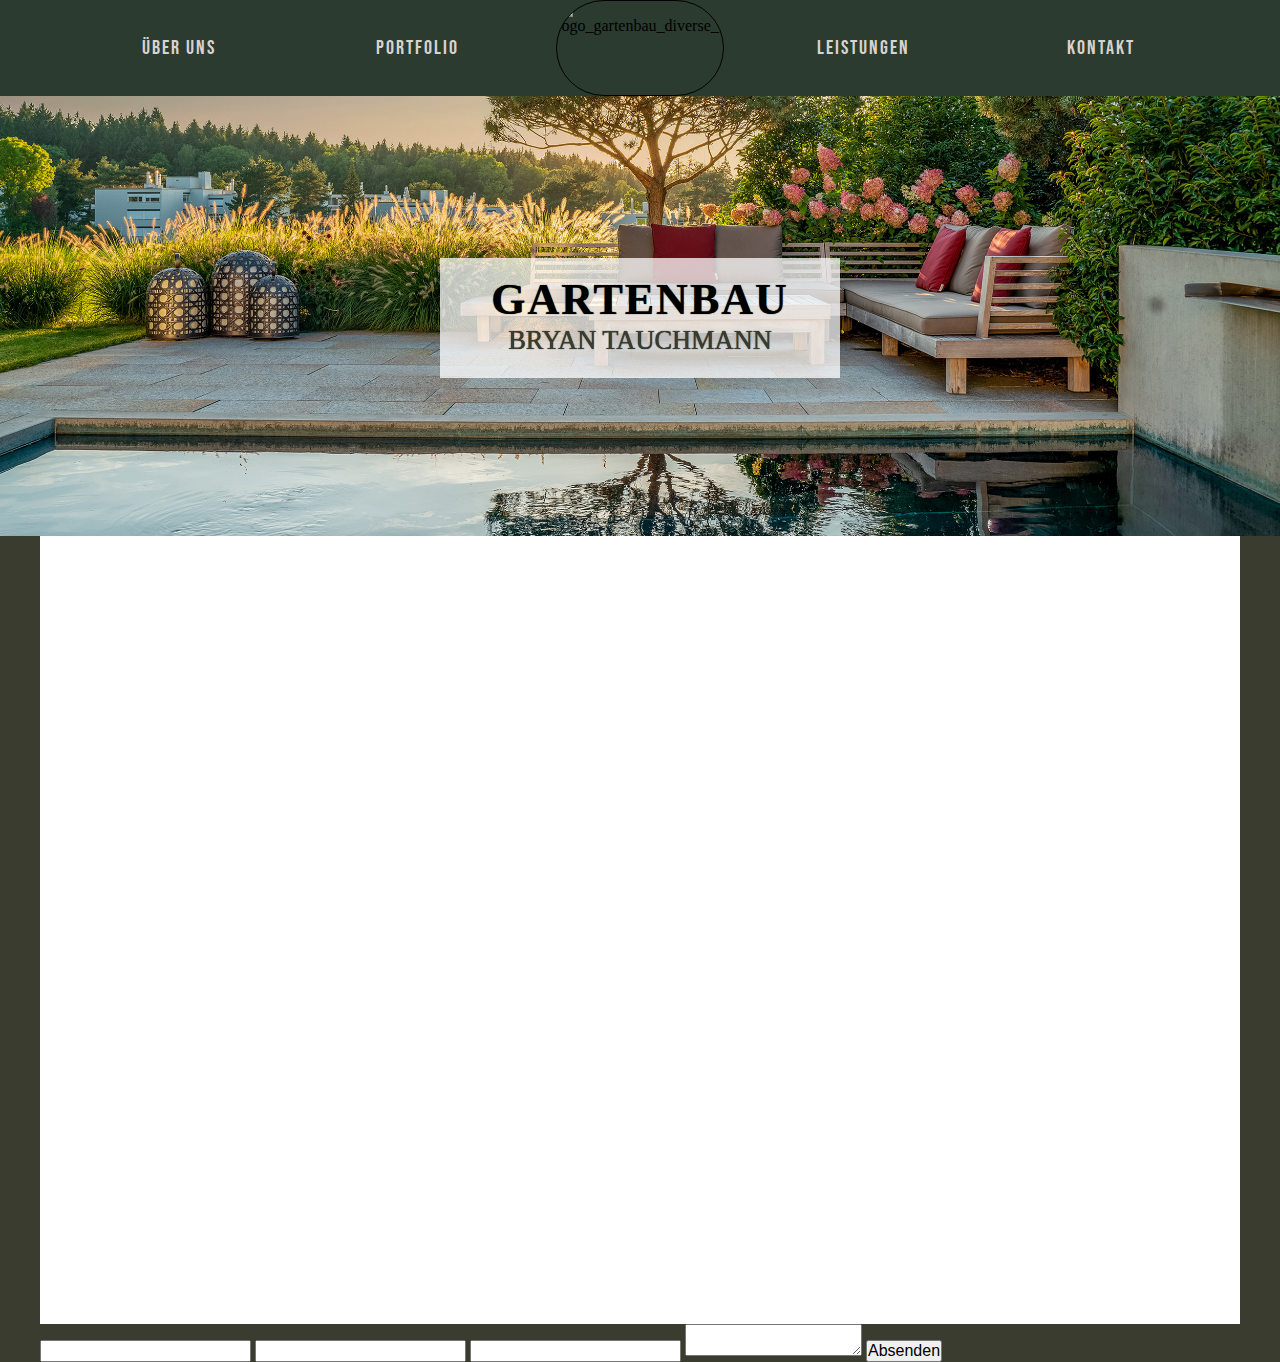
==== index.html @ 1f162d2e "New" ====
<!DOCTYPE html>
<html lang="de">
<head>
    <meta charset="UTF-8">
    <meta http-equiv="X-UA-Compatible" content="IE=edge">
    <meta name="viewport" content="width=device-width, initial-scale=1.0">
    <link rel="stylesheet" href="src/fonts/BebasNeue/bebasneue.css">
    <link rel="stylesheet" type="text/css" href="css/style.css">
    <title>Gartenbau</title>
</head>
<body>
   
<header class="header">
    <div class="container container--header">
    <nav class="header__nav">
        <ul>
            <li class="header__nav-list"><a href="#" class="button">Über uns</a></li>
            <li class="header__nav-list"><a href="#" class="button">Portfolio</a></li>
        </ul>
    <img class="header__logo" src="src/images/logo-header.png"  alt="logo_gartenbau_diverse_werkzeuge">
        <ul>
            <li class="header__nav-list"><a href="#" class="button">Leistungen</a></li>
            <li class="header__nav-list"><a href="#" class="button">Kontakt</a></li>
        </ul>
    </div>
    </nav>
    
</header>
<main>
    
     
        <section class="header__example">
            <div class="header__example-position">
                <div class="header__example-content">
                    <h1 class="header__heading">Gartenbau</h1>
                    <p class="header__sub">Bryan Tauchmann</p>
                </div>
            <img class="header__example-img"src="src/images/abc.jpg" alt="bild mit vielen Werkzeugen">
        </div>
        </section>
        <div class="container"> 
        <section class="about">

        </section>
        















        <section class="form__content">
            <form>
                <label for="name" class="screenreader">Name</label>
                <input type="text" id="name">
                <label for="phone" class="screenreader">Phone</label>
                <input type="tel" id="phone">
                <label for="email" class="screenreader">Email</label>
                <input type="email" id="email">
                <textarea id="anfrage"></textarea>
                <button>Absenden</button>
            </form>
        </section>
    </div>

    
</main>
<footer class="footer">

</footer>

</body>
</html>
---- src/fonts/BebasNeue/bebasneue.css ----
@font-face {
    font-family: 'Bebas Neue';
    src: url('BebasNeue-Regular.woff2') format('woff2'),
        url('BebasNeue-Regular.woff') format('woff');
    font-weight: normal;
    font-style: normal;
    font-display: swap;
}
---- css/style.css ----
/*1200px oder schmaler*/
/*992px oder schmaler*/
/*768px oder schmaler*/
/*576px oder schmaler*/
.header {
  height: 6rem;
  position: sticky;
  top: 0;
  right: 0;
  left: 0;
  background: rgb(43, 59, 47);
  z-index: 9999;
}

.header__logo {
  width: 10.5rem;
  height: 6rem;
  border: 0.5px solid black;
  border-radius: 9999px;
}

.header__nav {
  display: flex;
  width: 100%;
}

.header__nav-list, ul {
  list-style-type: none;
  display: flex;
  justify-content: center;
  align-items: center;
  padding-left: 1.25rem;
  padding-right: 1.25rem;
  width: 100%;
}

.header__example {
  width: 100%;
}

.header__example-img {
  width: 100%;
  height: 27.5rem;
  object-fit: cover;
}

.header__example-position {
  position: relative;
  width: 100%;
}

.header__example-content {
  position: absolute;
  margin: auto;
  left: 0;
  right: 0;
  top: 0;
  bottom: 0;
  width: 25rem;
  height: 7.5rem;
  padding: 0.5rem;
  text-align: center;
  text-transform: uppercase;
  background: rgba(255, 255, 255, 0.75);
}

.header__heading {
  padding-top: 0.5rem;
  font-size: 2.75rem;
  color: black;
  text-shadow: 0 0 1px black;
  letter-spacing: 0.125rem;
}

.header__sub {
  font-size: 1.65rem;
  color: rgb(58, 60, 47);
  text-shadow: 0 0 1px black;
}

.about {
  width: 100%;
  height: 50rem;
  background: white;
  margin-top: -1rem;
}

.container {
  max-width: 75rem;
  margin: 0 auto;
}
.container--bg {
  background: rgb(43, 59, 47);
}

.button {
  text-decoration: none;
  font-size: 1.25rem;
  font-weight: 100;
  color: rgb(217, 210, 205);
  padding: 0.25rem 1.25rem;
  text-transform: uppercase;
  font-family: "Bebas Neue";
  letter-spacing: 0.125rem;
}
.button:hover {
  background: rgb(255, 255, 255);
  color: rgb(188, 140, 88);
}

.screenreader {
  display: none;
}

* {
  margin: 0;
  padding: 0;
  box-sizing: border-box;
  font-size: 100%;
}

body {
  background: rgb(58, 60, 47);
}

/*# sourceMappingURL=style.css.map */
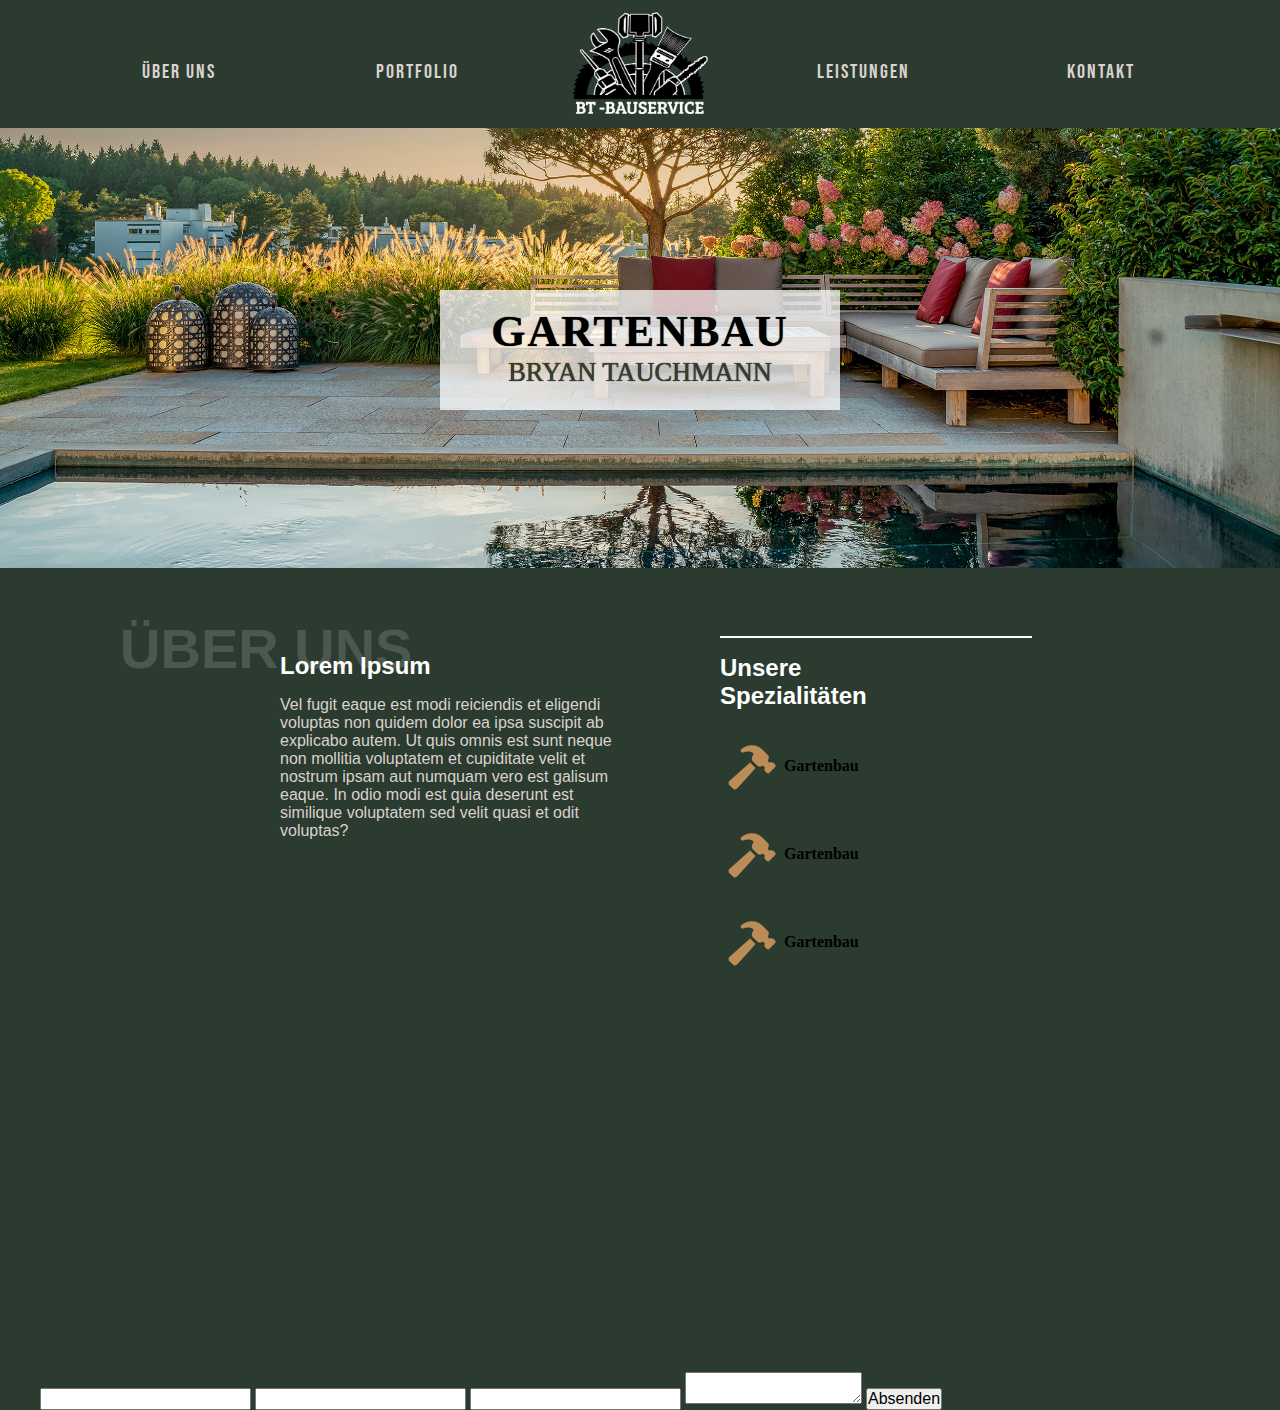
==== commit a6094c8e: "about" ====
--- a/index.html
+++ b/index.html
@@ -14,10 +14,10 @@
     <div class="container container--header">
     <nav class="header__nav">
         <ul>
-            <li class="header__nav-list"><a href="#" class="button">Über uns</a></li>
+            <li class="header__nav-list"><a href="#about" class="button">Über uns</a></li>
             <li class="header__nav-list"><a href="#" class="button">Portfolio</a></li>
         </ul>
-    <img class="header__logo" src="src/images/logo-header.png"  alt="logo_gartenbau_diverse_werkzeuge">
+    <img class="header__logo" src="src/images/logo.png"  alt="logo_gartenbau_diverse_werkzeuge">
         <ul>
             <li class="header__nav-list"><a href="#" class="button">Leistungen</a></li>
             <li class="header__nav-list"><a href="#" class="button">Kontakt</a></li>
@@ -35,12 +35,43 @@
                     <h1 class="header__heading">Gartenbau</h1>
                     <p class="header__sub">Bryan Tauchmann</p>
                 </div>
-            <img class="header__example-img"src="src/images/abc.jpg" alt="bild mit vielen Werkzeugen">
+            <img class="header__example-img"src="src/images/abc.jpg" alt="bild mit vielen Werkzeugen" >
         </div>
         </section>
         <div class="container"> 
-        <section class="about">
+        <section class="about" >
+                <div class="about__content-left">
+                    <h3 class="about__heading" id="about">Lorem Ipsum</h3>
+                    <p class="about__sub">
+                        Vel fugit eaque est modi reiciendis et eligendi voluptas non quidem dolor ea ipsa suscipit ab 
+explicabo autem. Ut quis omnis est sunt neque non mollitia voluptatem et cupiditate velit et nostrum 
+ipsam aut numquam vero est galisum eaque. In odio modi est quia deserunt est similique voluptatem sed 
+velit quasi et odit voluptas?
 
+                    </p>
+                </div>
+                <div class="about__content-right">
+                    <h3 class="about__heading-right">Unsere <br>Spezialitäten</h3>
+                    <div class="about__skills">
+                        <div class="about__icon">
+                            <svg fill="rgb(188,140,88)" viewBox="0 0 56 56" xmlns="http://www.w3.org/2000/svg"><path d="M 39.4615 8.1276 C 33.7743 2.4840 22.1821 1.8521 15.5362 8.5416 C 14.4467 9.6093 14.6428 10.8295 15.3836 11.5704 C 15.9066 12.1151 16.7346 12.3548 17.5191 12.1151 C 22.1603 10.6552 26.4529 10.5245 29.8739 13.0521 L 28.0436 17.9330 C 27.3463 19.8288 27.7167 21.1579 28.9587 22.4217 L 33.9922 27.4770 C 34.9945 28.5011 36.1059 28.8062 37.5658 28.4575 L 41.0959 27.6513 L 42.7953 29.3510 L 42.5119 31.8350 C 42.3597 32.8591 42.4905 33.4910 43.3839 34.3844 L 45.0832 36.0187 C 46.0204 36.9556 47.2186 37.0428 48.1120 36.1494 L 55.1066 29.1984 C 56 28.3050 55.8692 27.1066 54.9540 26.1478 L 53.2765 24.4700 C 52.4264 23.5984 51.7512 23.4241 50.7703 23.5766 L 48.2646 23.8817 L 46.5434 22.2257 L 47.5889 18.4778 C 47.9161 17.2576 47.5019 16.1245 46.1944 14.8389 Z M 2.2225 44.8000 C .1089 46.6739 0 48.6350 1.9611 50.6179 L 5.4257 54.0607 C 7.3650 56 9.3914 55.8910 11.2436 53.7992 L 32.2273 30.2443 L 25.7774 23.8163 Z"/></svg>
+                        </div>
+                        <h4 class="about__skills-heading">Gartenbau</h4>
+                    </div>
+                    <div class="about__skills">
+                        <div class="about__icon">
+                            <svg fill="rgb(188,140,88)" viewBox="0 0 56 56" xmlns="http://www.w3.org/2000/svg"><path d="M 39.4615 8.1276 C 33.7743 2.4840 22.1821 1.8521 15.5362 8.5416 C 14.4467 9.6093 14.6428 10.8295 15.3836 11.5704 C 15.9066 12.1151 16.7346 12.3548 17.5191 12.1151 C 22.1603 10.6552 26.4529 10.5245 29.8739 13.0521 L 28.0436 17.9330 C 27.3463 19.8288 27.7167 21.1579 28.9587 22.4217 L 33.9922 27.4770 C 34.9945 28.5011 36.1059 28.8062 37.5658 28.4575 L 41.0959 27.6513 L 42.7953 29.3510 L 42.5119 31.8350 C 42.3597 32.8591 42.4905 33.4910 43.3839 34.3844 L 45.0832 36.0187 C 46.0204 36.9556 47.2186 37.0428 48.1120 36.1494 L 55.1066 29.1984 C 56 28.3050 55.8692 27.1066 54.9540 26.1478 L 53.2765 24.4700 C 52.4264 23.5984 51.7512 23.4241 50.7703 23.5766 L 48.2646 23.8817 L 46.5434 22.2257 L 47.5889 18.4778 C 47.9161 17.2576 47.5019 16.1245 46.1944 14.8389 Z M 2.2225 44.8000 C .1089 46.6739 0 48.6350 1.9611 50.6179 L 5.4257 54.0607 C 7.3650 56 9.3914 55.8910 11.2436 53.7992 L 32.2273 30.2443 L 25.7774 23.8163 Z"/></svg>
+                        </div>
+                        <h4 class="about__skills-heading">Gartenbau</h4>
+                    </div>
+                    <div class="about__skills">
+                        <div class="about__icon">
+                            <svg fill="rgb(188,140,88)" viewBox="0 0 56 56" xmlns="http://www.w3.org/2000/svg"><path d="M 39.4615 8.1276 C 33.7743 2.4840 22.1821 1.8521 15.5362 8.5416 C 14.4467 9.6093 14.6428 10.8295 15.3836 11.5704 C 15.9066 12.1151 16.7346 12.3548 17.5191 12.1151 C 22.1603 10.6552 26.4529 10.5245 29.8739 13.0521 L 28.0436 17.9330 C 27.3463 19.8288 27.7167 21.1579 28.9587 22.4217 L 33.9922 27.4770 C 34.9945 28.5011 36.1059 28.8062 37.5658 28.4575 L 41.0959 27.6513 L 42.7953 29.3510 L 42.5119 31.8350 C 42.3597 32.8591 42.4905 33.4910 43.3839 34.3844 L 45.0832 36.0187 C 46.0204 36.9556 47.2186 37.0428 48.1120 36.1494 L 55.1066 29.1984 C 56 28.3050 55.8692 27.1066 54.9540 26.1478 L 53.2765 24.4700 C 52.4264 23.5984 51.7512 23.4241 50.7703 23.5766 L 48.2646 23.8817 L 46.5434 22.2257 L 47.5889 18.4778 C 47.9161 17.2576 47.5019 16.1245 46.1944 14.8389 Z M 2.2225 44.8000 C .1089 46.6739 0 48.6350 1.9611 50.6179 L 5.4257 54.0607 C 7.3650 56 9.3914 55.8910 11.2436 53.7992 L 32.2273 30.2443 L 25.7774 23.8163 Z"/></svg>
+                        </div>
+                        <h4 class="about__skills-heading">Gartenbau</h4>
+                    </div>
+                </div>
+            
         </section>
         
 
@@ -78,5 +109,6 @@
 
 </footer>
 
+
 </body>
 </html>--- a/css/style.css
+++ b/css/style.css
@@ -1,9 +1,10 @@
+@charset "UTF-8";
 /*1200px oder schmaler*/
 /*992px oder schmaler*/
 /*768px oder schmaler*/
 /*576px oder schmaler*/
 .header {
-  height: 6rem;
+  height: 8rem;
   position: sticky;
   top: 0;
   right: 0;
@@ -14,9 +15,7 @@
 
 .header__logo {
   width: 10.5rem;
-  height: 6rem;
-  border: 0.5px solid black;
-  border-radius: 9999px;
+  margin-top: -2rem;
 }
 
 .header__nav {
@@ -81,8 +80,74 @@
 .about {
   width: 100%;
   height: 50rem;
+  background: rgb(43, 59, 47);
+  display: flex;
+  flex-wrap: wrap;
+}
+
+.about__content-left {
+  width: 50%;
+  padding-left: 20%;
+  padding-top: 5rem;
+}
+
+.about__content-right {
+  width: 50%;
+  padding-top: 4rem;
+  padding-left: 5rem;
+}
+
+.about__heading {
+  font-size: 1.5rem;
+  color: white;
+  position: relative;
+  font-family: arial;
+  font-weight: 600;
+}
+.about__heading:before {
+  content: "Über uns";
+  color: rgba(255, 255, 255, 0.15);
+  position: absolute;
+  font-size: 3.5rem;
+  left: -10rem;
+  top: -2.25rem;
+  text-transform: uppercase;
+  font-weight: 700;
+}
+
+.about__heading-right {
+  font-size: 1.5rem;
+  color: white;
+  position: relative;
+  font-family: arial;
+  font-weight: 600;
+  padding-bottom: 1.5rem;
+}
+.about__heading-right::before {
+  content: "";
+  display: block;
+  width: 60%;
+  height: 2px;
   background: white;
-  margin-top: -1rem;
+  margin-bottom: 1rem;
+}
+
+.about__sub {
+  color: rgb(217, 210, 205);
+  padding-top: 1rem;
+  font-family: arial;
+}
+
+.about__skills {
+  display: flex;
+  align-items: center;
+  margin-bottom: 1.5rem;
+}
+
+.about__icon {
+  width: 4rem;
+  height: 4rem;
+  padding: 0.5rem;
 }
 
 .container {
@@ -120,7 +185,7 @@
 }
 
 body {
-  background: rgb(58, 60, 47);
+  background: rgb(43, 59, 47);
 }
 
 /*# sourceMappingURL=style.css.map */
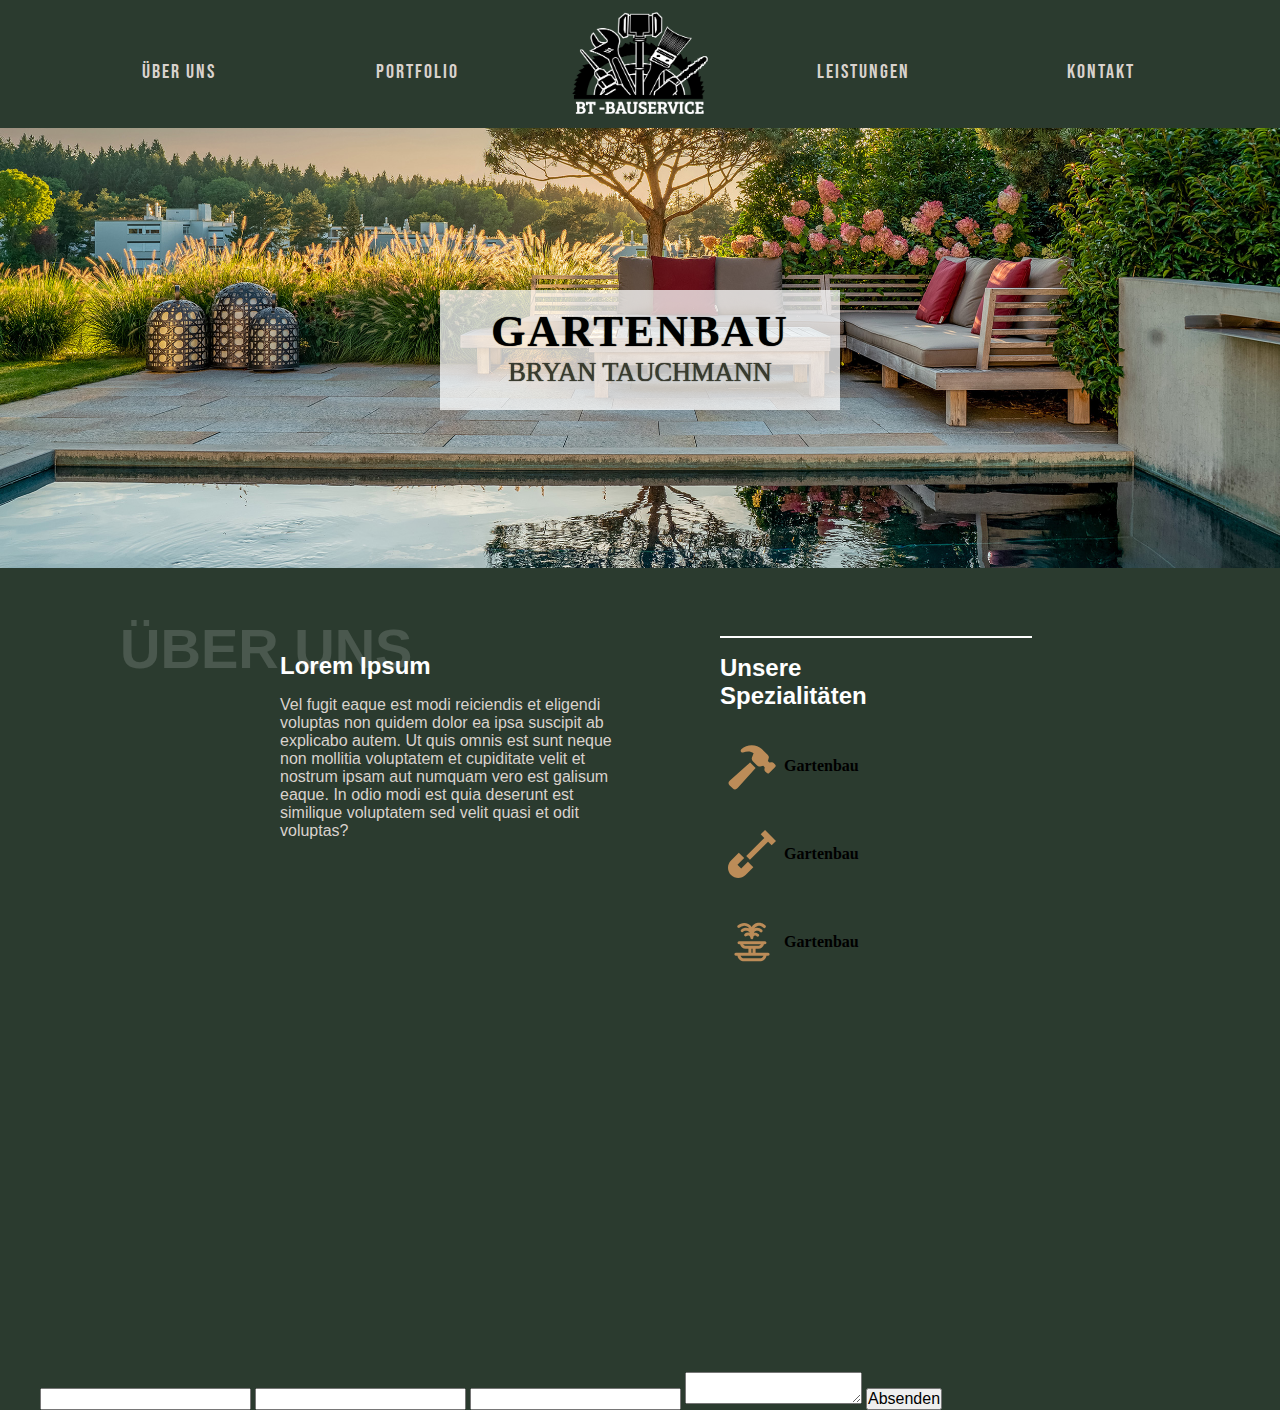
==== commit e93b08fb: "Update index.html" ====
--- a/index.html
+++ b/index.html
@@ -60,14 +60,37 @@
                     </div>
                     <div class="about__skills">
                         <div class="about__icon">
-                            <svg fill="rgb(188,140,88)" viewBox="0 0 56 56" xmlns="http://www.w3.org/2000/svg"><path d="M 39.4615 8.1276 C 33.7743 2.4840 22.1821 1.8521 15.5362 8.5416 C 14.4467 9.6093 14.6428 10.8295 15.3836 11.5704 C 15.9066 12.1151 16.7346 12.3548 17.5191 12.1151 C 22.1603 10.6552 26.4529 10.5245 29.8739 13.0521 L 28.0436 17.9330 C 27.3463 19.8288 27.7167 21.1579 28.9587 22.4217 L 33.9922 27.4770 C 34.9945 28.5011 36.1059 28.8062 37.5658 28.4575 L 41.0959 27.6513 L 42.7953 29.3510 L 42.5119 31.8350 C 42.3597 32.8591 42.4905 33.4910 43.3839 34.3844 L 45.0832 36.0187 C 46.0204 36.9556 47.2186 37.0428 48.1120 36.1494 L 55.1066 29.1984 C 56 28.3050 55.8692 27.1066 54.9540 26.1478 L 53.2765 24.4700 C 52.4264 23.5984 51.7512 23.4241 50.7703 23.5766 L 48.2646 23.8817 L 46.5434 22.2257 L 47.5889 18.4778 C 47.9161 17.2576 47.5019 16.1245 46.1944 14.8389 Z M 2.2225 44.8000 C .1089 46.6739 0 48.6350 1.9611 50.6179 L 5.4257 54.0607 C 7.3650 56 9.3914 55.8910 11.2436 53.7992 L 32.2273 30.2443 L 25.7774 23.8163 Z"/></svg>
-                        </div>
+                            <svg fill="rgb(188,140,88)"  version="1.1" id="Layer_1" xmlns="http://www.w3.org/2000/svg" xmlns:xlink="http://www.w3.org/1999/xlink" 
+                            viewBox="0 0 512.001 512.001" xml:space="preserve">
+                       <g>
+                           <g>
+                               <polygon points="395.232,0 348.905,46.327 387.417,84.839 194.237,278.02 233.981,317.766 427.163,124.584 465.675,163.096 
+                                   512.001,116.769 		"/>
+                           </g>
+                       </g>
+                       <g>
+                           <g>
+                               <path d="M212.48,339.266l-71.65,71.651l-39.745-39.746l71.649-71.65l-57.672-57.672l-82.994,82.995
+                                   c-42.758,42.758-42.758,112.33,0,155.087C53.447,501.31,81.529,512,109.612,512c28.083,0,56.166-10.689,77.544-32.069
+                                   l82.995-82.995L212.48,339.266z"/>
+                           </g>
+                       </g>
+                       </svg>                        </div>
                         <h4 class="about__skills-heading">Gartenbau</h4>
                     </div>
                     <div class="about__skills">
                         <div class="about__icon">
-                            <svg fill="rgb(188,140,88)" viewBox="0 0 56 56" xmlns="http://www.w3.org/2000/svg"><path d="M 39.4615 8.1276 C 33.7743 2.4840 22.1821 1.8521 15.5362 8.5416 C 14.4467 9.6093 14.6428 10.8295 15.3836 11.5704 C 15.9066 12.1151 16.7346 12.3548 17.5191 12.1151 C 22.1603 10.6552 26.4529 10.5245 29.8739 13.0521 L 28.0436 17.9330 C 27.3463 19.8288 27.7167 21.1579 28.9587 22.4217 L 33.9922 27.4770 C 34.9945 28.5011 36.1059 28.8062 37.5658 28.4575 L 41.0959 27.6513 L 42.7953 29.3510 L 42.5119 31.8350 C 42.3597 32.8591 42.4905 33.4910 43.3839 34.3844 L 45.0832 36.0187 C 46.0204 36.9556 47.2186 37.0428 48.1120 36.1494 L 55.1066 29.1984 C 56 28.3050 55.8692 27.1066 54.9540 26.1478 L 53.2765 24.4700 C 52.4264 23.5984 51.7512 23.4241 50.7703 23.5766 L 48.2646 23.8817 L 46.5434 22.2257 L 47.5889 18.4778 C 47.9161 17.2576 47.5019 16.1245 46.1944 14.8389 Z M 2.2225 44.8000 C .1089 46.6739 0 48.6350 1.9611 50.6179 L 5.4257 54.0607 C 7.3650 56 9.3914 55.8910 11.2436 53.7992 L 32.2273 30.2443 L 25.7774 23.8163 Z"/></svg>
-                        </div>
+                            <svg fill="rgb(188,140,88)"  viewBox="0 0 64 64" id="Layer_1" version="1.1" xml:space="preserve" xmlns="http://www.w3.org/2000/svg" xmlns:xlink="http://www.w3.org/1999/xlink">
+
+                                <g>
+                                
+                                <path d="M53.5,46.2c-4.8,0-9.7,0-14.5,0c-0.7,0-1.5,0-2.2,0v-5.1h3.6c3.7,0,6.8-2.6,7.5-6.1c0.5,0,0.9,0,1.4,0c2.6,0,2.6-4,0-4   c-0.4,0-0.8,0-1.2,0v0H15.9v0c-0.4,0-0.8,0-1.2,0c-2.6,0-2.6,4,0,4c0.5,0,0.9,0,1.4,0c0.7,3.5,3.8,6.1,7.5,6.1h3.6v5.1   c-3.8,0-7.6,0-11.3,0c-1.8,0-3.6,0-5.4,0c-2.6,0-2.6,4,0,4c0.7,0,1.4,0,2.1,0c0.7,4.3,4.4,7.6,9,7.6h20.8c4.5,0,8.2-3.3,9-7.6   c0.7,0,1.4,0,2.1,0C56.1,50.2,56.1,46.2,53.5,46.2z M20.3,35c7.8,0,15.6,0,23.4,0c-0.6,1.2-1.9,2.1-3.3,2.1H23.6   C22.2,37.1,20.9,36.2,20.3,35z M31.2,41.1h1.6v5.1c-0.5,0-1.1,0-1.6,0V41.1z M42.4,53.8H21.6c-2.3,0-4.2-1.5-4.9-3.6h30.6   C46.6,52.3,44.7,53.8,42.4,53.8z"/>
+                                
+                                <path d="M15.9,12.7c1.3-1.2,3-2,4.8-2.2c1.7-0.2,3.3,0.1,4.7,0.9c1.1,0.6,2.1,1.4,2.8,2.4c-3.6-1.6-7.7-0.9-10.7,1.7   c-0.8,0.7-0.7,2.1,0,2.8c0.8,0.8,2,0.7,2.8,0c0,0,0.2-0.2,0.3-0.2c0.1-0.1,0.3-0.2,0.4-0.3c0.3-0.2,0.5-0.3,0.8-0.4   c0.1,0,0.3-0.1,0.3-0.1c0.2-0.1,0.4-0.1,0.6-0.2c0.2,0,0.3-0.1,0.5-0.1c0,0,0.1,0,0.1,0c0,0,0.1,0,0.1,0c0.4,0,0.8,0,1.2,0   c0,0,0.2,0,0.3,0c0.1,0,0.2,0,0.2,0c0.3,0.1,0.7,0.2,1,0.3c0,0,0.1,0,0.1,0c0.2,0.1,0.3,0.1,0.5,0.2c0.3,0.1,0.5,0.3,0.8,0.5   c0,0,0,0,0.1,0c0,0,0,0,0,0c0.1,0.1,0.3,0.2,0.4,0.3c0.2,0.2,0.4,0.4,0.6,0.7c0,0,0,0,0.1,0.1c0,0,0,0,0,0.1   c0.1,0.1,0.2,0.2,0.2,0.4c0,0.1,0.1,0.1,0.1,0.2c-2.4-0.8-5-0.2-6.9,1.5c-0.8,0.7-0.8,2.1,0,2.8c0.8,0.8,2,0.7,2.8,0   c0,0,0.1-0.1,0.1-0.1c0.1-0.1,0.2-0.1,0.2-0.1c0,0,0.4-0.2,0.5-0.3c0,0,0,0,0.1,0c0.1,0,0.2-0.1,0.4-0.1c0.1,0,0.2,0,0.3-0.1   c0.2,0,0.5,0,0.7,0c0,0,0,0,0,0c0,0,0.1,0,0.1,0c0.2,0,0.4,0.1,0.6,0.2c0.1,0,0.1,0.1,0.2,0.1c0.2,0.1,0.3,0.2,0.5,0.3   c0.1,0,0.1,0.1,0.2,0.1c0.1,0.1,0.3,0.3,0.4,0.4c0,0.1,0.1,0.1,0.1,0.2c0.1,0.2,0.2,0.3,0.3,0.5c0,0.1,0.1,0.2,0.1,0.2   c0,0.1,0,0.2,0.1,0.3c0-0.1,0,0.1,0,0.2c0,0,0,0.1,0,0.1c0,0,0-0.1,0-0.1c0,0.1,0,0.2,0,0.3c0,1,0.9,2,2,2c1.1,0,2-0.9,2-2   c0-0.2,0-0.4,0-0.6c0-0.1,0-0.1,0-0.2c0,0,0,0,0,0c0-0.1,0-0.2,0.1-0.3c0-0.1,0.1-0.2,0.1-0.3c0-0.1,0.1-0.4,0-0.1   c-0.1,0.3,0,0,0.1-0.1c0.1-0.1,0.1-0.2,0.2-0.3c0,0,0-0.1,0.1-0.1c0,0,0,0,0,0c0,0,0.1-0.1,0.1-0.1c0.1-0.1,0.3-0.2,0.4-0.4   c0.1,0,0.1-0.1,0.2-0.1c0.1,0,0.2-0.1,0.2-0.1c0,0,0,0,0,0c0,0,0.1,0,0.1,0c0.1,0,0.2-0.1,0.3-0.1c0.1,0,0.1,0,0.2,0   c0.1,0,0.4,0,0.5,0c0.1,0,0.2,0,0.3,0c0,0,0,0,0,0c0,0,0.1,0,0.1,0c0.1,0,0.2,0,0.3,0.1c0.1,0,0.2,0,0.2,0.1c0,0,0,0-0.1,0   c0,0,0.1,0,0.1,0.1c0,0,0.1,0,0.1,0.1c0.1,0,0.2,0.1,0.2,0.1c0.1,0,0.1,0.1,0.2,0.1c0.1,0.1,0.3,0.3,0.4,0.4c0.7,0.8,2.1,0.8,2.8,0   c0.8-0.8,0.8-2,0-2.8c-1.6-1.7-4.2-2.5-6.5-1.8c0,0-0.1,0-0.1,0c0,0,0-0.1,0-0.1c0.1-0.2,0.2-0.3,0.3-0.5c0,0,0.2-0.2,0.2-0.3   c0.1-0.1,0.2-0.2,0.2-0.3c0.2-0.2,0.4-0.4,0.6-0.6c0,0,0.2-0.2,0.3-0.2c0.1-0.1,0.2-0.2,0.4-0.2c0.1-0.1,0.2-0.1,0.4-0.2   c0,0,0.2-0.1,0.2-0.1c0.1,0,0.2-0.1,0.2-0.1c0.2-0.1,0.3-0.1,0.5-0.1c0.1,0,0.3-0.1,0.4-0.1c0.1,0,0.1,0,0.1,0c0.2,0,0.5,0,0.7,0   c0.2,0,0.3,0,0.5,0c0,0,0.2,0,0.3,0c0.1,0,0.2,0,0.2,0c0.1,0,0.3,0.1,0.4,0.1c0.1,0,0.3,0.1,0.4,0.1c0,0,0.2,0.1,0.3,0.1   c0.2,0.1,0.4,0.2,0.6,0.3c0.1,0.1,0.3,0.2,0.4,0.3c0,0,0,0,0,0c0.3,0.2,0.5,0.5,0.7,0.7c0.7,0.8,2.1,0.8,2.8,0c0.8-0.8,0.8-2,0-2.8   c-2.3-2.5-5.9-3.5-9.1-2.6c-0.4,0.1-0.8,0.3-1.1,0.4c0.2-0.3,0.4-0.5,0.6-0.7c1.1-1.1,2.3-1.9,3.7-2.3c1.3-0.3,2.6-0.3,3.9,0   c1.4,0.4,2.6,1.2,3.7,2.3c1.8,1.9,4.6-0.9,2.8-2.8c-2.9-3.2-7.5-4.5-11.7-3.3c-2.9,0.8-5.2,2.7-6.7,5.1c-1.1-1.6-2.6-3-4.5-3.9   c-4.7-2.4-10.3-1.5-14.2,2c-0.8,0.7-0.7,2.1,0,2.8C13.9,13.5,15.1,13.4,15.9,12.7z M35.8,23.2C35.9,23.2,35.9,23.2,35.8,23.2   C36.2,23.2,36,23.2,35.8,23.2z M35.8,23.2C35.8,23.2,35.7,23.2,35.8,23.2C35.7,23.2,35.8,23.2,35.8,23.2z M42.1,17.7   C42.1,17.8,42.1,17.8,42.1,17.7L42.1,17.7z"/>
+                                
+                                </g>
+                                
+                                </svg>                        </div>
                         <h4 class="about__skills-heading">Gartenbau</h4>
                     </div>
                 </div>
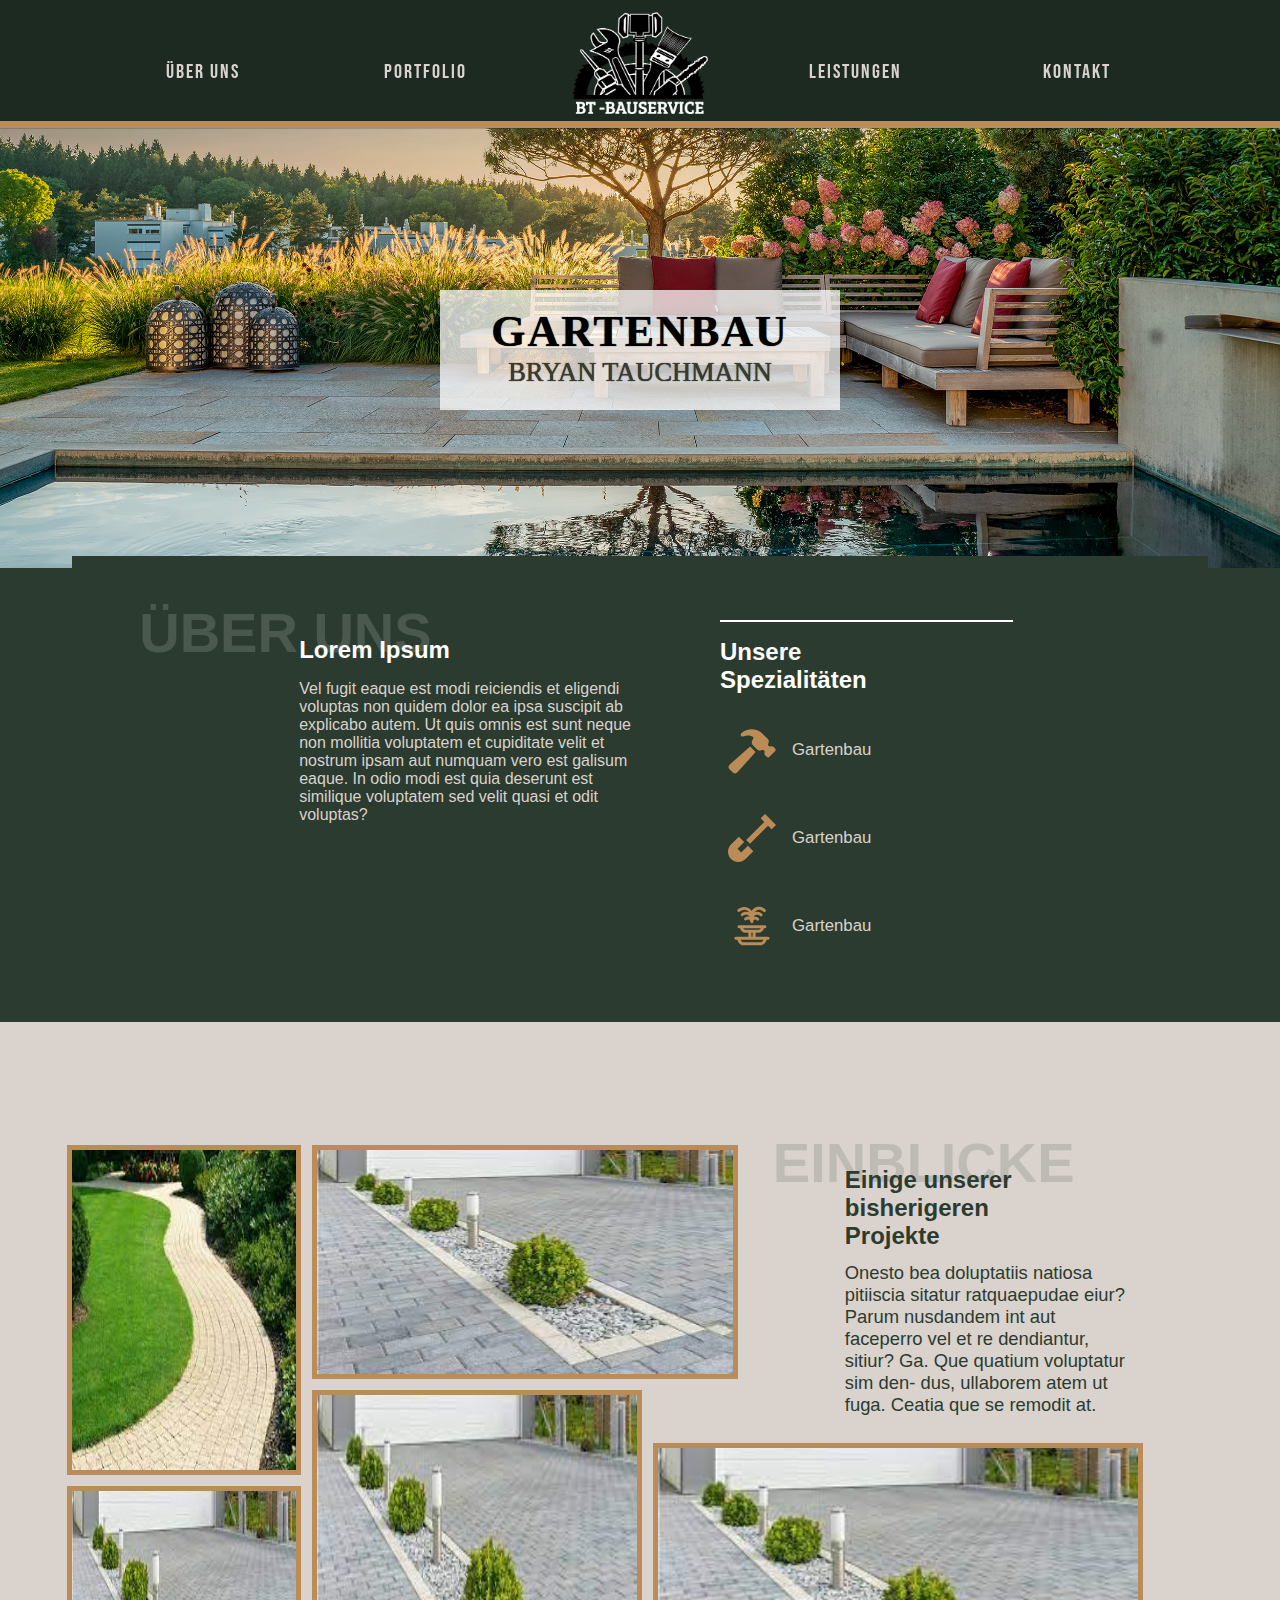
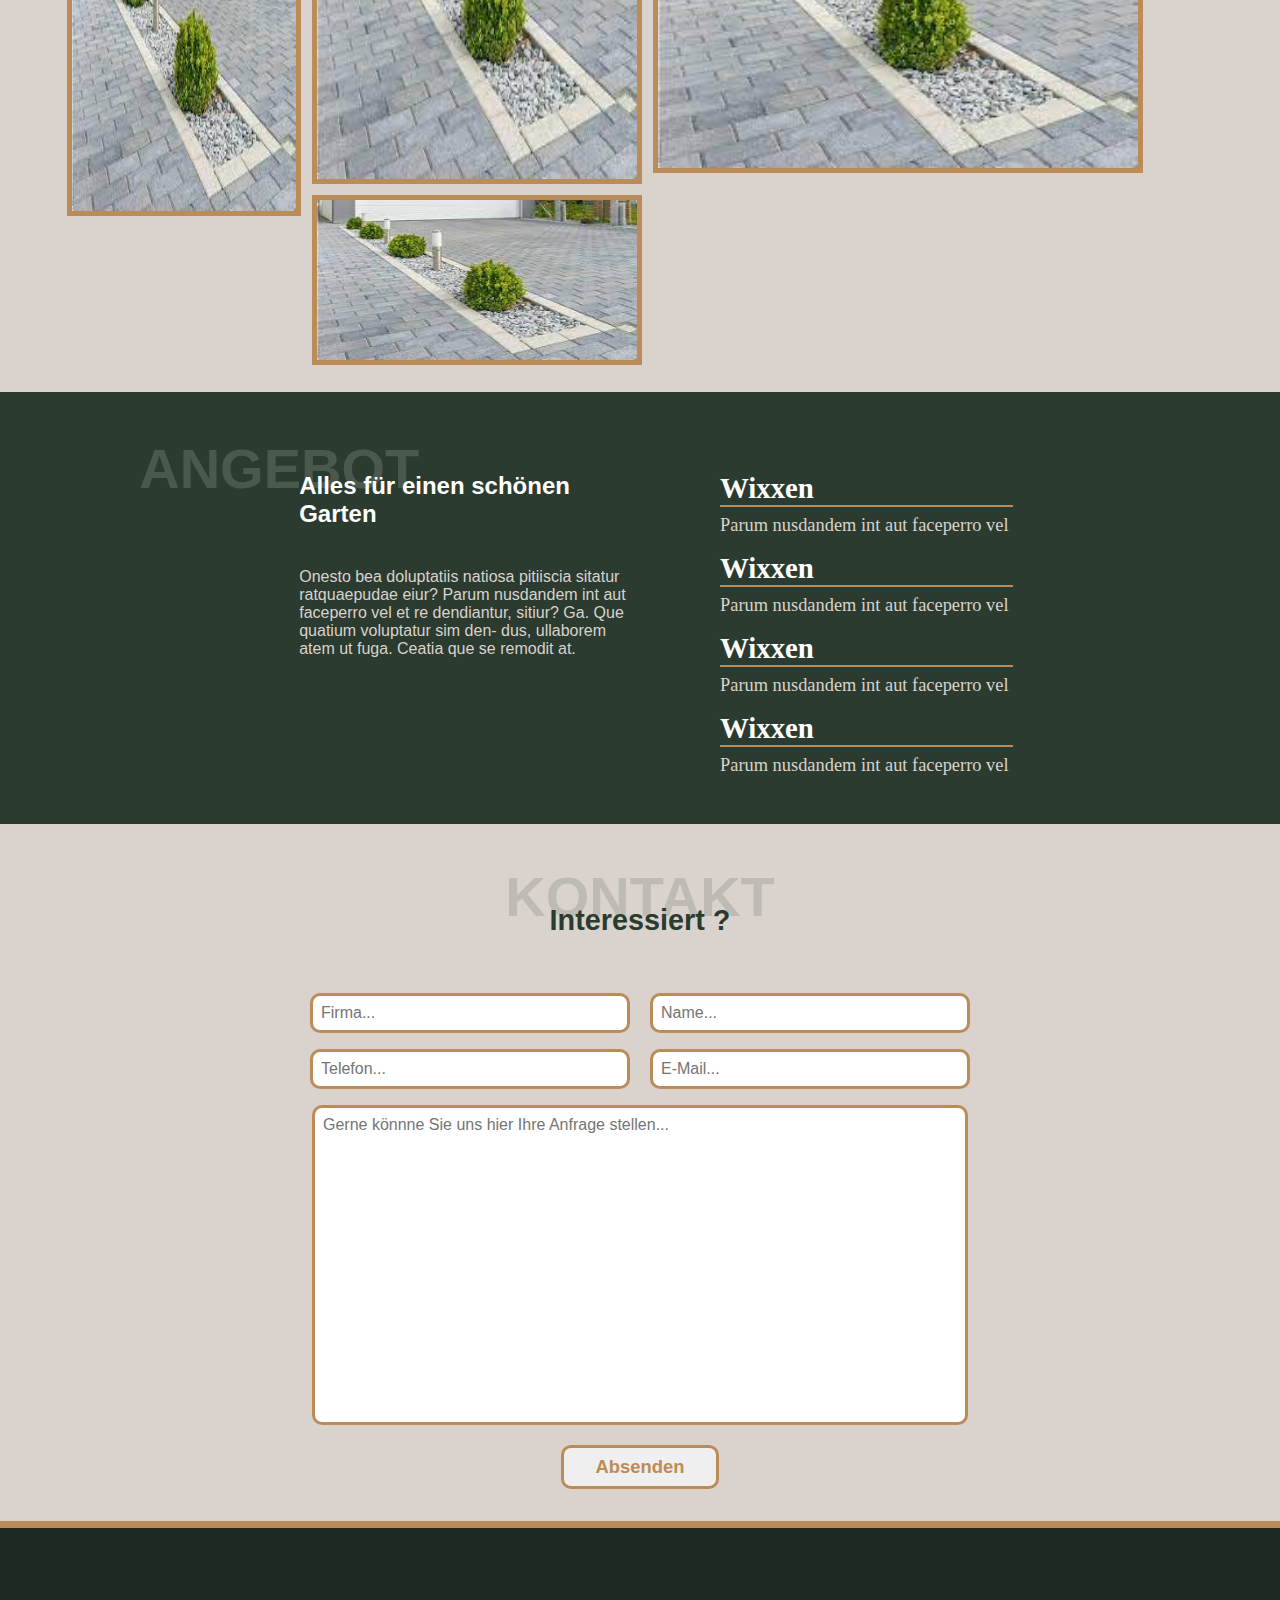
==== commit b3f8d41f: "samstag" ====
--- a/index.html
+++ b/index.html
@@ -15,12 +15,12 @@
     <nav class="header__nav">
         <ul>
             <li class="header__nav-list"><a href="#about" class="button">Über uns</a></li>
-            <li class="header__nav-list"><a href="#" class="button">Portfolio</a></li>
+            <li class="header__nav-list"><a href="#portfolio" class="button">Portfolio</a></li>
         </ul>
     <img class="header__logo" src="src/images/logo.png"  alt="logo_gartenbau_diverse_werkzeuge">
         <ul>
-            <li class="header__nav-list"><a href="#" class="button">Leistungen</a></li>
-            <li class="header__nav-list"><a href="#" class="button">Kontakt</a></li>
+            <li class="header__nav-list"><a href="#leistungen" class="button">Leistungen</a></li>
+            <li class="header__nav-list"><a href="#kontakt" class="button">Kontakt</a></li>
         </ul>
     </div>
     </nav>
@@ -38,7 +38,10 @@
             <img class="header__example-img"src="src/images/abc.jpg" alt="bild mit vielen Werkzeugen" >
         </div>
         </section>
+
+        <div class="wrapper wrapper--primaryColor">
         <div class="container"> 
+            <div class="anchor" id="about"></div>
         <section class="about" >
                 <div class="about__content-left">
                     <h3 class="about__heading" id="about">Lorem Ipsum</h3>
@@ -96,40 +99,139 @@
                 </div>
             
         </section>
+    </div>
+</div>
+
+<div class="wrapper wrapper--secondaryColor">
+    <div class="container">
+        <div class="anchor" id="portfolio"></div>
+
+        <section class="gallery" >
+
+            <!--Gallery Links-->
+            <div class="gallery__content-left">
+
+                <div class="gallery__image-left">
+                    <img class="impression" src="src/images/impressionen/images.jpg">
+                </div>
+
+                <div class="gallery__image-left">
+                    <img class="impression" src="src/images/impressionen/images (1).jpg">
+                </div>
+
+
+            </div>
+
+
+             <!--Gallery Mitte-->
+             <div class="gallery__content-middle">
+                <div class="gallery__image-middle-top">
+                    <img class="impression" src="src/images/impressionen/images (1).jpg">
+                </div>
+
+                <div class="gallery__image-middle-second">
+                    <img class="impression" src="src/images/impressionen/images (1).jpg">
+                </div>
+
+                <div class="gallery__image-middle-bottom">
+                    <img class="impression" src="src/images/impressionen/images (1).jpg">
+                </div>
+
+            </div>
+
+
+            <!--Gallery Rechts-->
+            <div class="gallery__content-right">
+                <h3 class="gallery-heading">Einige unserer bisherigeren <br>Projekte</h3>
+                <p class="gallery-sub">Onesto bea doluptatiis natiosa pitiiscia
+                    sitatur ratquaepudae eiur?
+                    Parum nusdandem int aut faceperro vel
+                    et re dendiantur, sitiur?
+                    Ga. Que quatium voluptatur sim den-
+                    dus, ullaborem atem ut fuga. Ceatia que
+                    se remodit at.</p>
+
+                    <div class="gallery__image-right-bottom">
+                        <img class="impression" src="src/images/impressionen/images (1).jpg">
+                    </div>
+                   
+            </div>
+        </section>
+    </div>
+
+    </div>
+
+
+    <div class="wrapper wrapper--primaryColor">
+    <div class="container">
+        <div class="anchor" id="leistungen"></div>
+        <section class="offers" >
+            <div class="offers__content-left">
+                <h3 class="offers-heading">Alles für einen schönen<br>Garten</h3>
+                <p class="offers-sub">Onesto bea doluptatiis natiosa pitiiscia
+                    sitatur ratquaepudae eiur?
+                    Parum nusdandem int aut faceperro vel
+                    et re dendiantur, sitiur?
+                    Ga. Que quatium voluptatur sim den-
+                    dus, ullaborem atem ut fuga. Ceatia que
+                    se remodit at.</p>
+            </div>
+            <div class="offers__content-right">
+
+                <h2 class="offers__heading-skills">Wixxen</h2>
+                <p class="offers__heading-skills-sub">
+                    Parum nusdandem int aut faceperro vel
+                </p>
+
+                <h2 class="offers__heading-skills">Wixxen</h2>
+                <p class="offers__heading-skills-sub">
+                    Parum nusdandem int aut faceperro vel
+                </p>
+
+                <h2 class="offers__heading-skills">Wixxen</h2>
+                <p class="offers__heading-skills-sub">
+                    Parum nusdandem int aut faceperro vel
+                </p>
+
+                <h2 class="offers__heading-skills">Wixxen</h2>
+                <p class="offers__heading-skills-sub">
+                    Parum nusdandem int aut faceperro vel
+                </p>
+
+            </div>
+        </section>
         
-
-
-
-
-
-
-
-
-
-
-
-
-
-
-
-        <section class="form__content">
-            <form>
+    </div>
+    </div>
+
+
+
+
+    <div class="wrapper wrapper--secondaryColor">
+        <div class="container">
+            <div class="anchor" id="kontakt"></div>
+        <section class="contact" >
+            <h3 class="contact__heading">Interessiert ? </h3>
+
+            <form class="contact__form">  
+                <label for="firma" class="screenreader">Firma</label>
+                <input type="text" id="firma" placeholder="Firma...">
                 <label for="name" class="screenreader">Name</label>
-                <input type="text" id="name">
+                <input type="text" id="name" required placeholder="Name..."><br>
                 <label for="phone" class="screenreader">Phone</label>
-                <input type="tel" id="phone">
+                <input type="tel" id="phone" placeholder="Telefon...">
                 <label for="email" class="screenreader">Email</label>
-                <input type="email" id="email">
-                <textarea id="anfrage"></textarea>
-                <button>Absenden</button>
+                <input type="email" id="email" required placeholder="E-Mail..."><br>
+                <textarea id="anfrage" required placeholder="Gerne könnne Sie uns hier Ihre Anfrage stellen..." ></textarea><br>
+                <button >Absenden</button>
             </form>
         </section>
-    </div>
-
-    
+
+    </div>
+    </div>
 </main>
 <footer class="footer">
-
+    
 </footer>
 
 
--- a/css/style.css
+++ b/css/style.css
@@ -9,8 +9,10 @@
   top: 0;
   right: 0;
   left: 0;
-  background: rgb(43, 59, 47);
+  background: rgb(29, 42, 34);
   z-index: 9999;
+  box-shadow: 0 0 1px black;
+  border-bottom: 7px solid rgb(188, 140, 88);
 }
 
 .header__logo {
@@ -79,10 +81,11 @@
 
 .about {
   width: 100%;
-  height: 50rem;
   background: rgb(43, 59, 47);
   display: flex;
   flex-wrap: wrap;
+  padding-bottom: 2.5rem;
+  margin-top: -1rem;
 }
 
 .about__content-left {
@@ -104,7 +107,7 @@
   font-family: arial;
   font-weight: 600;
 }
-.about__heading:before {
+.about__heading::before {
   content: "Über uns";
   color: rgba(255, 255, 255, 0.15);
   position: absolute;
@@ -144,18 +147,283 @@
   margin-bottom: 1.5rem;
 }
 
+.about__skills-heading {
+  color: rgb(217, 210, 205);
+  padding-left: 0.5rem;
+  font-size: 1.05rem;
+  font-weight: lighter;
+  font-family: arial;
+}
+
 .about__icon {
   width: 4rem;
   height: 4rem;
   padding: 0.5rem;
 }
 
+.footer {
+  width: 100%;
+  background: rgb(29, 42, 34);
+  border-top: 7px solid rgb(188, 140, 88);
+  height: 6rem;
+}
+
+.gallery {
+  display: flex;
+  flex-wrap: wrap;
+  background-color: rgb(217, 210, 205);
+  width: 100%;
+  padding-top: 8rem;
+}
+
+.gallery__content-left {
+  flex: 0 0 15.3rem;
+}
+
+.gallery__content-middle {
+  flex: 0 0 25rem;
+}
+
+.gallery__content-right {
+  flex: 0 0 20rem;
+  z-index: 1;
+  padding-right: 1;
+  padding-left: 7rem;
+  padding-top: 1rem;
+  position: relative;
+}
+
+.gallery-heading {
+  font-size: 1.5rem;
+  color: rgb(43, 59, 47);
+  position: relative;
+  font-family: arial;
+  font-weight: 600;
+}
+.gallery-heading::before {
+  content: "Einblicke";
+  color: rgba(43, 59, 47, 0.15);
+  position: absolute;
+  font-size: 3.5rem;
+  left: -4.5rem;
+  top: -2.25rem;
+  text-transform: uppercase;
+  font-weight: 700;
+  z-index: -1;
+}
+
+.gallery-sub {
+  color: rgb(43, 59, 47);
+  width: 18rem;
+  padding-top: 0.75rem;
+  font-size: 1.15rem;
+  font-family: arial;
+  padding-bottom: 2rem;
+}
+
+.gallery__image-left {
+  outline: solid 5.5px rgb(188, 140, 88);
+  margin-bottom: 1.3rem;
+  width: 14rem;
+  height: 20rem;
+}
+
+.gallery__image-middle-top {
+  outline: solid 5.5px rgb(188, 140, 88);
+  margin-bottom: 1.3rem;
+  width: 26rem;
+  height: 14em;
+}
+
+.gallery__image-middle-second {
+  outline: solid 5.5px rgb(188, 140, 88);
+  margin-bottom: 1.3rem;
+  width: 20rem;
+  height: 24em;
+}
+
+.gallery__image-middle-bottom {
+  outline: solid 5.5px rgb(188, 140, 88);
+  margin-bottom: 2rem;
+  width: 20rem;
+  height: 10em;
+}
+
+.gallery__image-right-bottom {
+  outline: solid 5.5px rgb(188, 140, 88);
+  margin-bottom: 2rem;
+  width: 30rem;
+  height: 20em;
+  position: absolute;
+  left: -4.7rem;
+}
+
+.impression {
+  width: 100%;
+  height: 100%;
+}
+
+.offers {
+  width: 100%;
+  display: flex;
+  padding-bottom: 2rem;
+}
+
+.offers__content-left {
+  width: 50%;
+  padding-top: 5rem;
+  padding-bottom: 1rem;
+  padding-left: 20%;
+}
+
+.offers-heading {
+  font-size: 1.5rem;
+  color: white;
+  position: relative;
+  font-family: arial;
+  font-weight: 600;
+  padding-bottom: 1.5rem;
+}
+.offers-heading::before {
+  content: "Angebot";
+  color: rgba(255, 255, 255, 0.15);
+  position: absolute;
+  font-size: 3.5rem;
+  left: -10rem;
+  top: -2.25rem;
+  text-transform: uppercase;
+  font-weight: 700;
+}
+
+.offers-sub {
+  color: rgb(217, 210, 205);
+  padding-top: 1rem;
+  font-family: arial;
+}
+
+.offers__content-right {
+  width: 50%;
+  padding-left: 5rem;
+  padding-top: 5rem;
+}
+
+.offers__heading-skills {
+  color: white;
+  font-size: 1.8rem;
+}
+.offers__heading-skills::after {
+  content: "";
+  width: 60%;
+  height: 2px;
+  display: block;
+  background-color: rgb(188, 140, 88);
+}
+
+.offers__heading-skills-sub {
+  color: rgb(217, 210, 205);
+  padding-top: 0.5rem;
+  padding-bottom: 1rem;
+  font-size: 1.15rem;
+}
+
+.contact {
+  width: 100%;
+  padding-top: 5rem;
+  position: relative;
+  z-index: 1;
+}
+
+.contact__heading {
+  font-size: 1.8rem;
+  color: rgb(43, 59, 47);
+  position: relative;
+  text-align: center;
+  font-family: arial;
+  padding-bottom: 3rem;
+}
+.contact__heading::before {
+  content: "Kontakt";
+  display: block;
+  color: rgba(43, 59, 47, 0.15);
+  text-align: center;
+  position: absolute;
+  left: 0;
+  right: 0;
+  top: -2.5rem;
+  z-index: -30;
+  font-size: 3.5rem;
+  text-transform: uppercase;
+  font-weight: 700;
+}
+
+.contact__form {
+  text-align: center;
+}
+
+input {
+  width: 20rem;
+  padding: 0.5rem;
+  border-radius: 10px;
+  outline: none;
+  border: 3px solid rgb(188, 140, 88);
+  font-family: arial;
+  margin: 0.5rem;
+}
+
+input:focus {
+  border: 3px solid transparent;
+  outline: 1.5px solid rgb(43, 59, 47);
+}
+
+textarea {
+  width: 41rem;
+  height: 20rem;
+  margin-top: 0.5rem;
+  resize: none;
+  padding: 0.5rem;
+  border-radius: 10px;
+  outline: none;
+  border: 3px solid rgb(188, 140, 88);
+  font-family: arial;
+}
+textarea:focus {
+  border: 3px solid transparent;
+  outline: 1.5px solid rgb(43, 59, 47);
+}
+
+button {
+  padding: 0.5rem 2rem;
+  margin-top: 1rem;
+  margin-bottom: 2rem;
+  color: rgb(188, 140, 88);
+  font-size: 1.15rem;
+  font-weight: bold;
+  outline: none;
+  border: 3px solid rgb(188, 140, 88);
+  border-radius: 10px;
+}
+button:hover {
+  border: 3px solid transparent;
+  outline: 1.5px solid rgb(43, 59, 47);
+  text-shadow: 0 0 1px rgb(43, 59, 47);
+  cursor: pointer;
+}
+
 .container {
   max-width: 75rem;
   margin: 0 auto;
-}
-.container--bg {
-  background: rgb(43, 59, 47);
+  padding: 0 2rem;
+  position: relative;
+}
+
+.wrapper {
+  width: 100%;
+}
+.wrapper--primaryColor {
+  background-color: rgb(43, 59, 47);
+}
+.wrapper--secondaryColor {
+  background-color: rgb(217, 210, 205);
 }
 
 .button {
@@ -177,6 +445,11 @@
   display: none;
 }
 
+.anchor {
+  position: absolute;
+  top: -6rem;
+}
+
 * {
   margin: 0;
   padding: 0;
@@ -184,8 +457,4 @@
   font-size: 100%;
 }
 
-body {
-  background: rgb(43, 59, 47);
-}
-
 /*# sourceMappingURL=style.css.map */
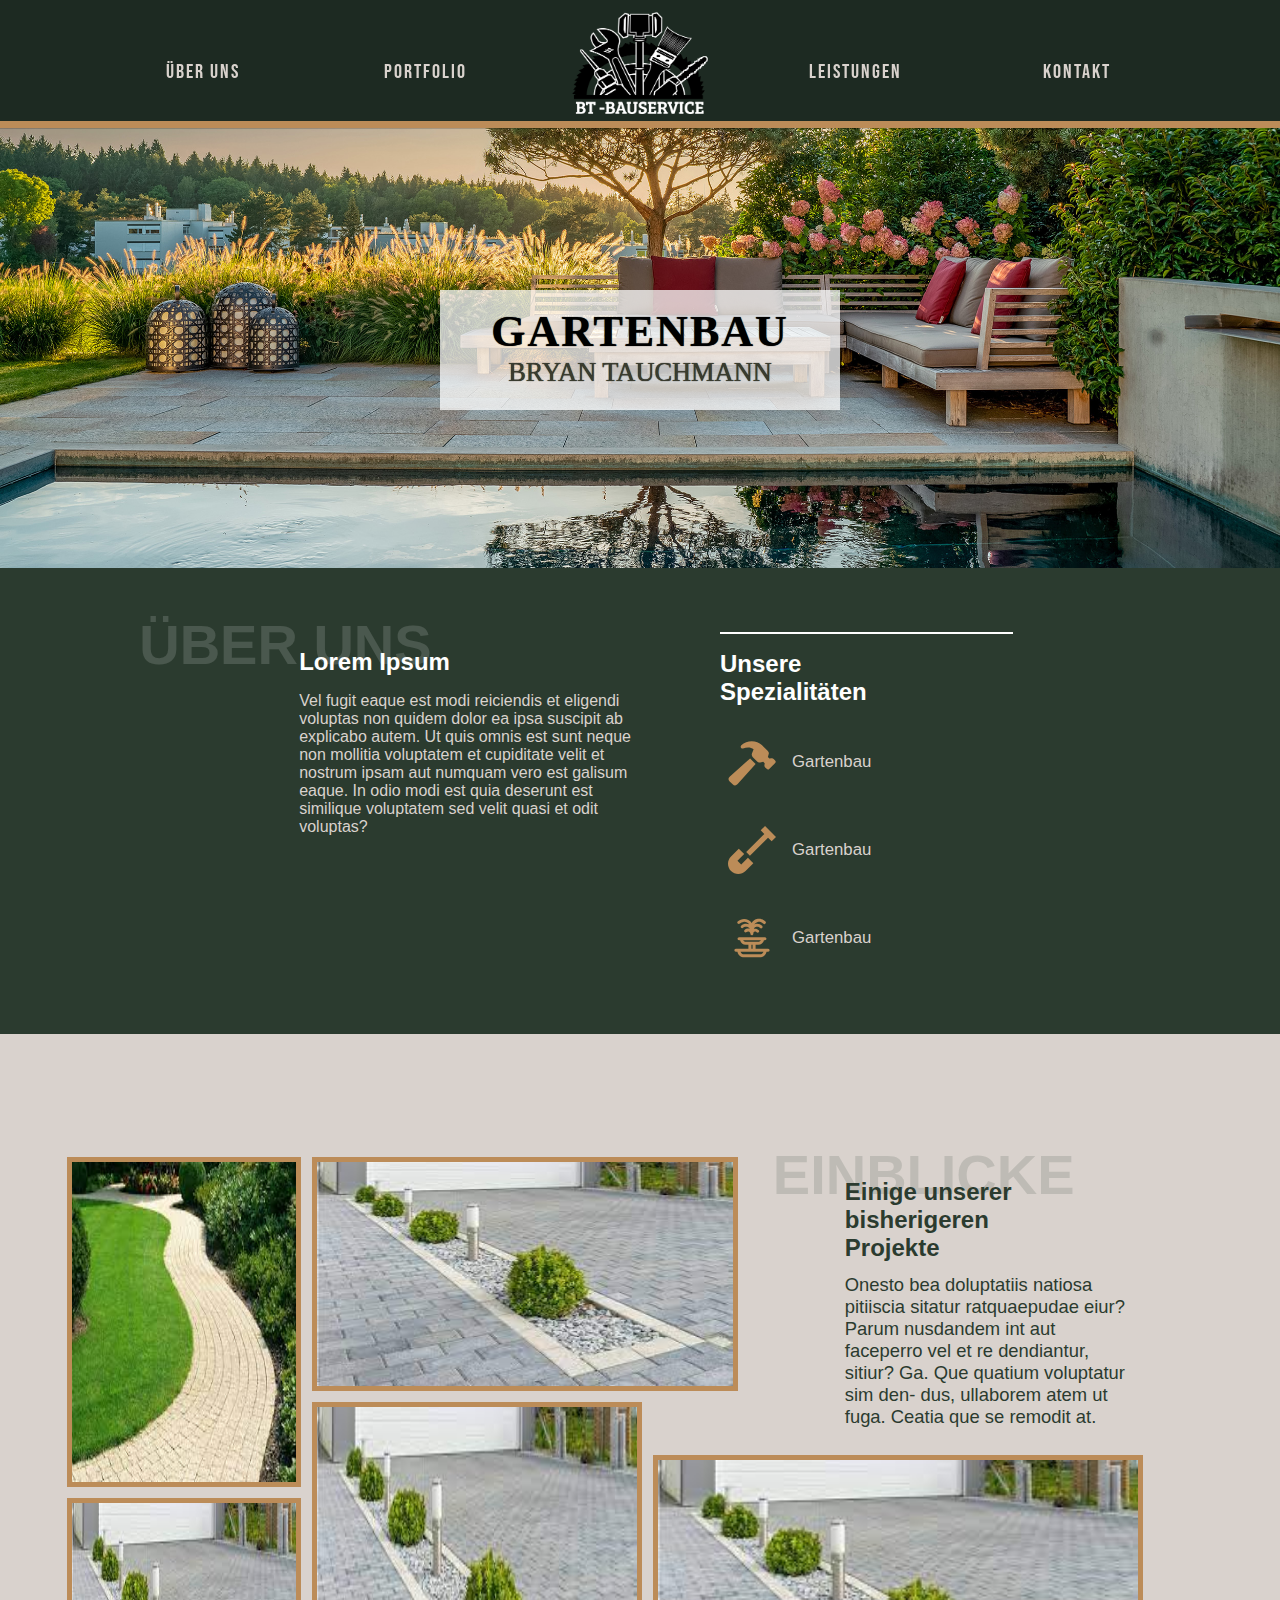
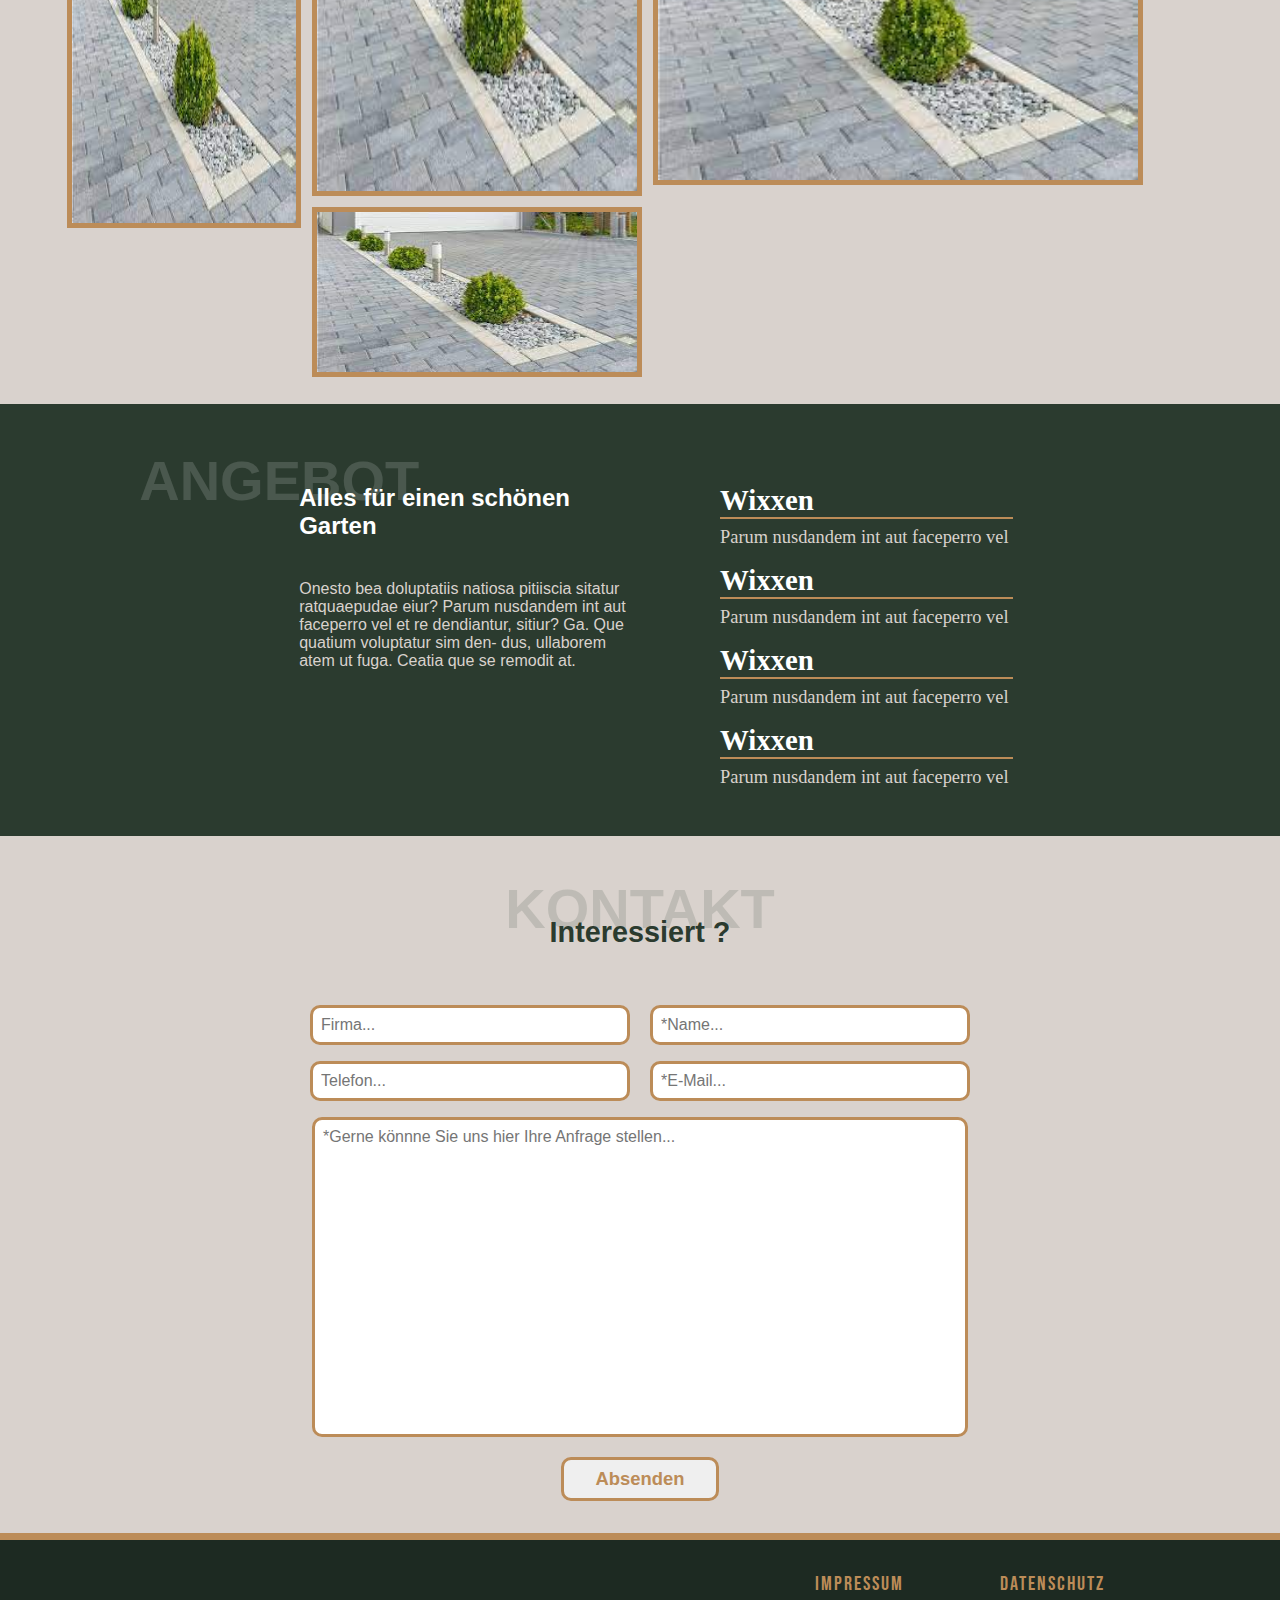
==== commit 9b64d9c5: "sunday" ====
--- a/index.html
+++ b/index.html
@@ -217,12 +217,12 @@
                 <label for="firma" class="screenreader">Firma</label>
                 <input type="text" id="firma" placeholder="Firma...">
                 <label for="name" class="screenreader">Name</label>
-                <input type="text" id="name" required placeholder="Name..."><br>
+                <input type="text" id="name" required placeholder="*Name..."><br>
                 <label for="phone" class="screenreader">Phone</label>
                 <input type="tel" id="phone" placeholder="Telefon...">
                 <label for="email" class="screenreader">Email</label>
-                <input type="email" id="email" required placeholder="E-Mail..."><br>
-                <textarea id="anfrage" required placeholder="Gerne könnne Sie uns hier Ihre Anfrage stellen..." ></textarea><br>
+                <input type="email" id="email" required placeholder="*E-Mail..."><br>
+                <textarea id="anfrage" required placeholder="*Gerne könnne Sie uns hier Ihre Anfrage stellen..." ></textarea><br>
                 <button >Absenden</button>
             </form>
         </section>
@@ -231,7 +231,13 @@
     </div>
 </main>
 <footer class="footer">
-    
+    <div class="footer__content-left"></div>
+    <div class="footer__content-right">
+    <ul>
+        <li class="footer__list"><a href="#" class="footer__list-link">Impressum</a></li>
+        <li class="footer__list"><a href="#" class="footer__list-link">Datenschutz</a></li>
+    </ul>
+</div>
 </footer>
 
 
--- a/css/style.css
+++ b/css/style.css
@@ -85,7 +85,7 @@
   display: flex;
   flex-wrap: wrap;
   padding-bottom: 2.5rem;
-  margin-top: -1rem;
+  margin-top: -0.25rem;
 }
 
 .about__content-left {
@@ -166,6 +166,35 @@
   background: rgb(29, 42, 34);
   border-top: 7px solid rgb(188, 140, 88);
   height: 6rem;
+  display: flex;
+  flex-wrap: wrap;
+}
+
+.footer__content-left {
+  width: 50%;
+}
+
+.footer__content-right {
+  width: 50%;
+  display: flex;
+  align-items: center;
+}
+
+.footer__list {
+  list-style-type: none;
+  padding: 2rem;
+}
+
+.footer__list-link {
+  text-decoration: none;
+  font-size: 1.25rem;
+  color: rgb(188, 140, 88);
+  padding: 0.5rem 1rem;
+  font-family: "Bebas Neue";
+  letter-spacing: 0.125rem;
+}
+.footer__list-link:hover {
+  color: #d9bea1;
 }
 
 .gallery {
@@ -439,6 +468,7 @@
 .button:hover {
   background: rgb(255, 255, 255);
   color: rgb(188, 140, 88);
+  transition: 0.25s all linear;
 }
 
 .screenreader {
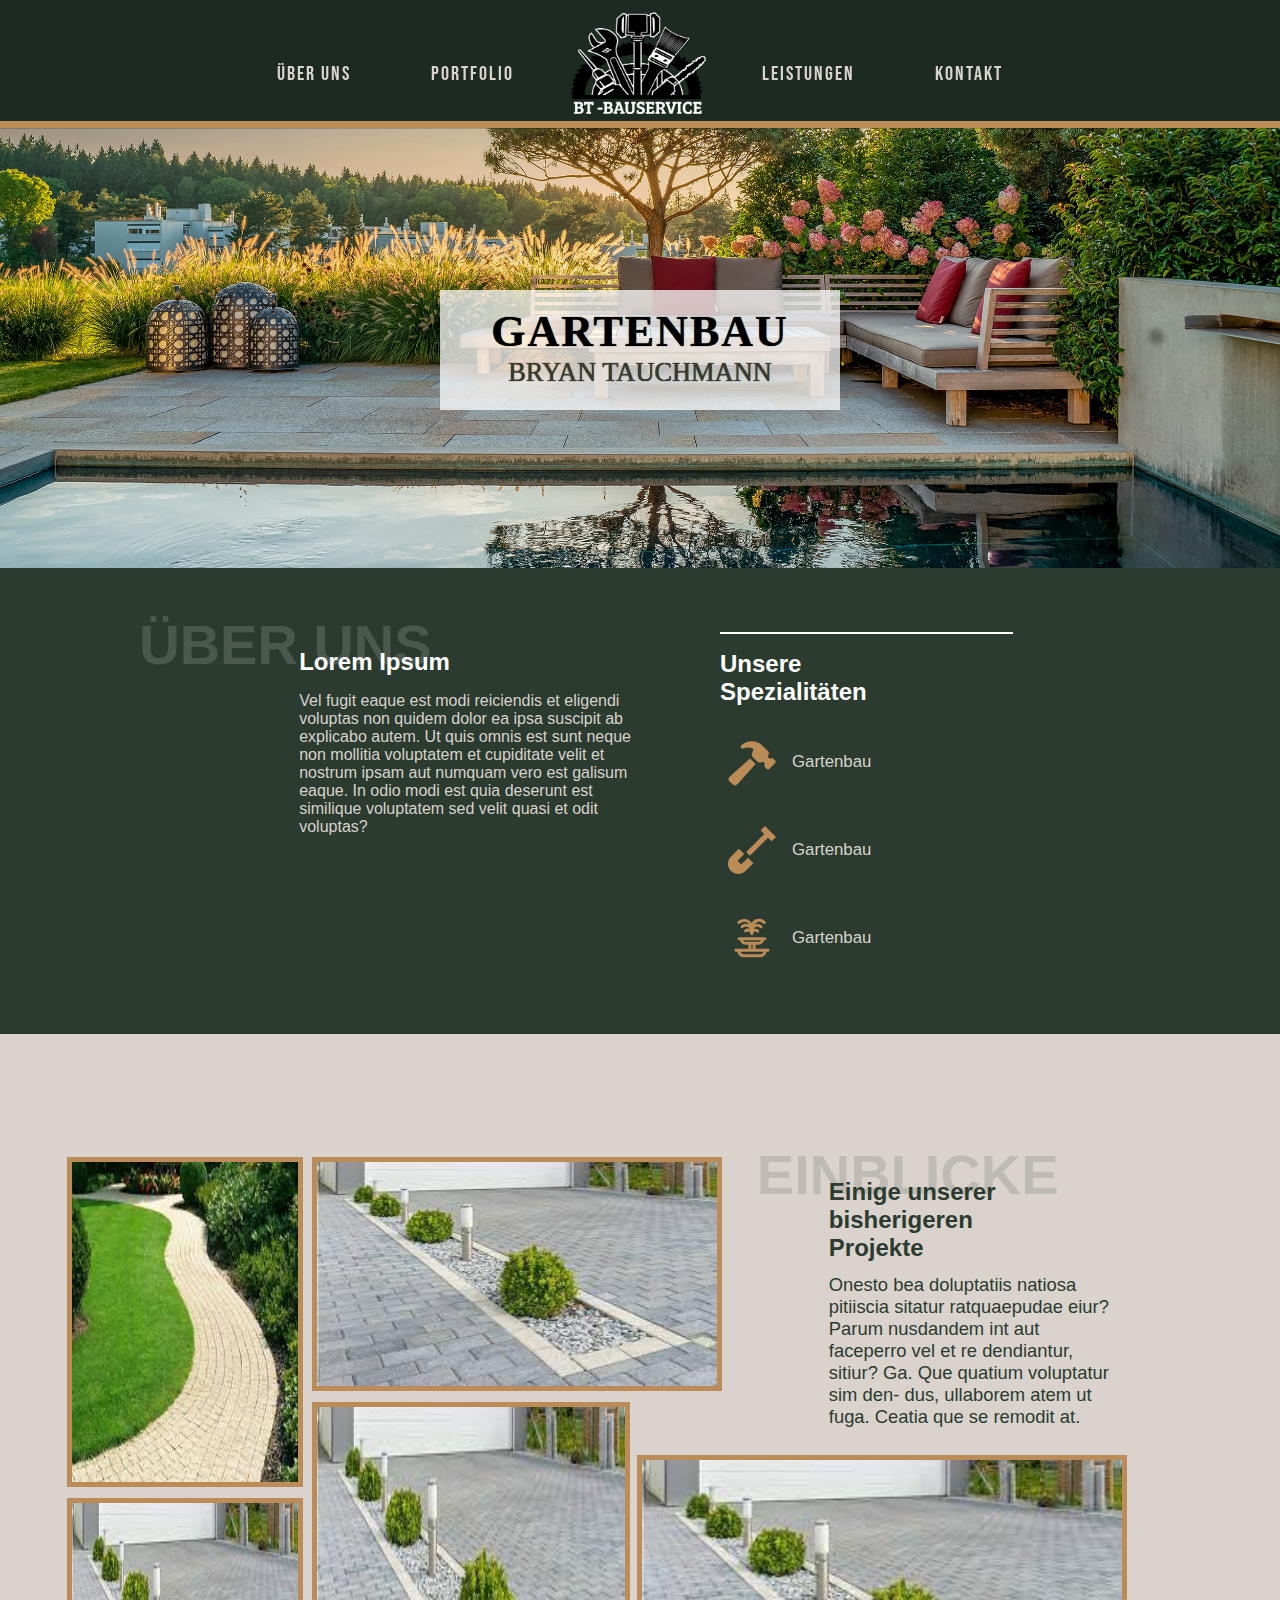
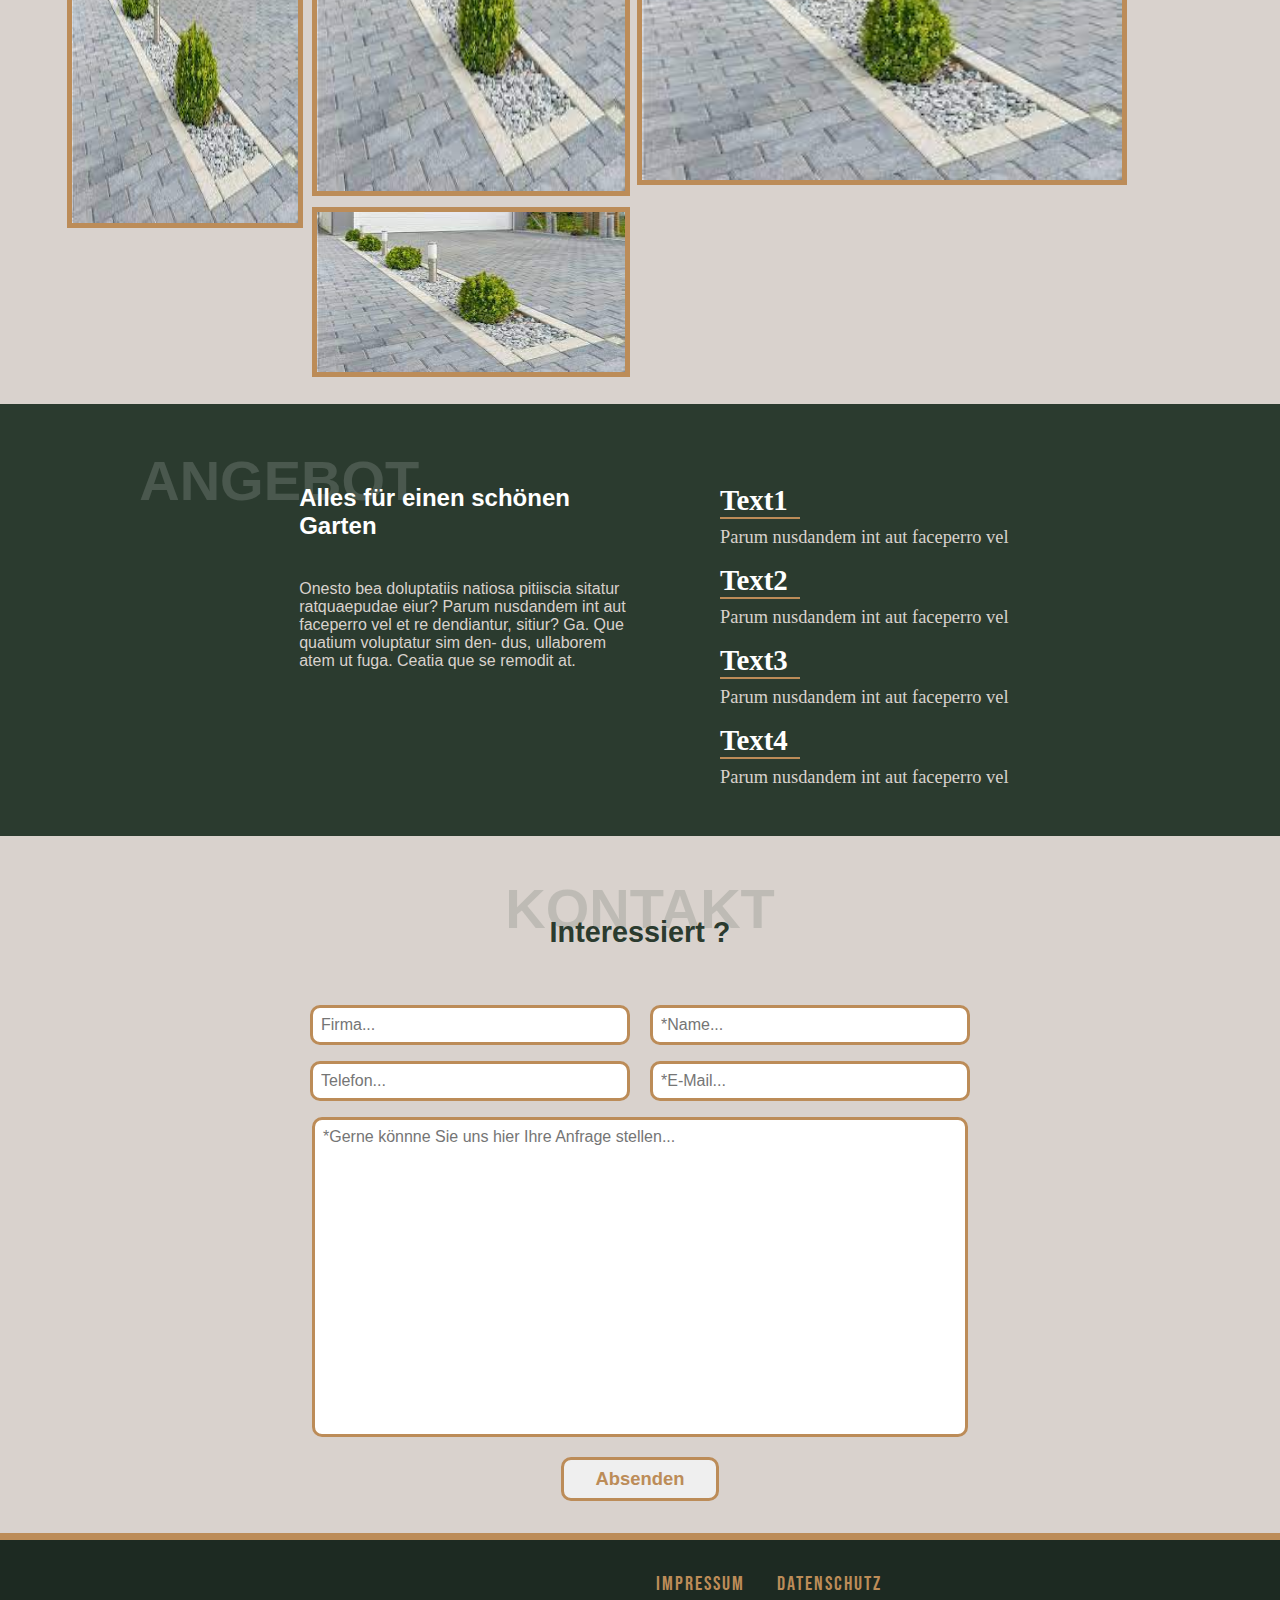
==== commit 662bdb68: "New" ====
--- a/index.html
+++ b/index.html
@@ -4,25 +4,50 @@
     <meta charset="UTF-8">
     <meta http-equiv="X-UA-Compatible" content="IE=edge">
     <meta name="viewport" content="width=device-width, initial-scale=1.0">
+    <meta name="description" content="Ihr Landschafts Fachbetrieb">
+    <meta name="theme-color" content="rgb(29,42,34)">
+
     <link rel="stylesheet" href="src/fonts/BebasNeue/bebasneue.css">
     <link rel="stylesheet" type="text/css" href="css/style.css">
-    <title>Gartenbau</title>
+    <title>BTS-Gartenbau</title>
 </head>
 <body>
    
 <header class="header">
     <div class="container container--header">
     <nav class="header__nav">
-        <ul>
+        <ul class="header__ul-desktop">
             <li class="header__nav-list"><a href="#about" class="button">Über uns</a></li>
             <li class="header__nav-list"><a href="#portfolio" class="button">Portfolio</a></li>
-        </ul>
-    <img class="header__logo" src="src/images/logo.png"  alt="logo_gartenbau_diverse_werkzeuge">
-        <ul>
+            <li> <a href="index.html">
+                <img class="header__logo" src="src/images/logo.png"  alt="logo_gartenbau_diverse_werkzeuge"></a></li>
             <li class="header__nav-list"><a href="#leistungen" class="button">Leistungen</a></li>
             <li class="header__nav-list"><a href="#kontakt" class="button">Kontakt</a></li>
         </ul>
     </div>
+    </nav>
+
+    <nav class="header__nav--mobile">
+    
+    <a href="index.html">
+<img class="header__logo--mobile" src="src/images/logo.png"  alt="logo_gartenbau_diverse_werkzeuge"></a>
+    
+    <input type="checkbox" id="navi" autocomplete="off">   
+    <label for="navi">
+        <div class="nav__mobile-icon" >&equiv;</div>
+    </label>
+    
+        <div class="nav__mobile-wrapper">
+            <label for="navi" class="button__close">X</label>
+         
+        <ul>            
+            <li class="header__nav-list--mobile"><a href="#about" class="button button--mobile">Über uns</a></li>
+            <li class="header__nav-list--mobile"><a href="#portfolio" class="button button--mobile">Portfolio</a></li>
+            <li class="header__nav-list--mobile"><a href="#leistungen" class="button button--mobile">Leistungen</a></li>
+            <li class="header__nav-list--mobile"><a href="#kontakt" class="button button--mobile">Kontakt</a></li>
+        </ul>
+    </div>
+    
     </nav>
     
 </header>
@@ -130,11 +155,15 @@
                 </div>
 
                 <div class="gallery__image-middle-second">
-                    <img class="impression" src="src/images/impressionen/images (1).jpg">
+                    <picture>
+                    <img class="impression" src="src/images/impressionen/images (1).jpg">
+                     </picture>
                 </div>
 
                 <div class="gallery__image-middle-bottom">
-                    <img class="impression" src="src/images/impressionen/images (1).jpg">
+                    <picture>
+                    <img class="impression" src="src/images/impressionen/images (1).jpg">
+                    </picture>
                 </div>
 
             </div>
@@ -152,7 +181,9 @@
                     se remodit at.</p>
 
                     <div class="gallery__image-right-bottom">
+                        <picture>
                         <img class="impression" src="src/images/impressionen/images (1).jpg">
+                         </picture>
                     </div>
                    
             </div>
@@ -178,22 +209,22 @@
             </div>
             <div class="offers__content-right">
 
-                <h2 class="offers__heading-skills">Wixxen</h2>
-                <p class="offers__heading-skills-sub">
-                    Parum nusdandem int aut faceperro vel
-                </p>
-
-                <h2 class="offers__heading-skills">Wixxen</h2>
-                <p class="offers__heading-skills-sub">
-                    Parum nusdandem int aut faceperro vel
-                </p>
-
-                <h2 class="offers__heading-skills">Wixxen</h2>
-                <p class="offers__heading-skills-sub">
-                    Parum nusdandem int aut faceperro vel
-                </p>
-
-                <h2 class="offers__heading-skills">Wixxen</h2>
+                <h2 class="offers__heading-skills">Text1</h2>
+                <p class="offers__heading-skills-sub">
+                    Parum nusdandem int aut faceperro vel
+                </p>
+
+                <h2 class="offers__heading-skills">Text2</h2>
+                <p class="offers__heading-skills-sub">
+                    Parum nusdandem int aut faceperro vel
+                </p>
+
+                <h2 class="offers__heading-skills">Text3</h2>
+                <p class="offers__heading-skills-sub">
+                    Parum nusdandem int aut faceperro vel
+                </p>
+
+                <h2 class="offers__heading-skills">Text4</h2>
                 <p class="offers__heading-skills-sub">
                     Parum nusdandem int aut faceperro vel
                 </p>
@@ -233,8 +264,8 @@
 <footer class="footer">
     <div class="footer__content-left"></div>
     <div class="footer__content-right">
-    <ul>
-        <li class="footer__list"><a href="#" class="footer__list-link">Impressum</a></li>
+    <ul class="footer__ul">
+        <li class="footer__list"><a href="impressum.html" class="footer__list-link">Impressum</a></li>
         <li class="footer__list"><a href="#" class="footer__list-link">Datenschutz</a></li>
     </ul>
 </div>
--- a/css/style.css
+++ b/css/style.css
@@ -4,6 +4,7 @@
 /*768px oder schmaler*/
 /*576px oder schmaler*/
 .header {
+  width: 100%;
   height: 8rem;
   position: sticky;
   top: 0;
@@ -19,20 +20,107 @@
   width: 10.5rem;
   margin-top: -2rem;
 }
+@media (max-width: 62em) {
+  .header__logo {
+    display: none;
+  }
+}
+
+.header__logo--mobile {
+  position: absolute;
+  top: -1.5rem;
+  left: 1rem;
+  bottom: 0;
+  width: 9.5rem;
+}
+@media (min-width: 62em) {
+  .header__logo--mobile {
+    display: none;
+  }
+}
+
+.nav__mobile-wrapper {
+  position: absolute;
+  right: 0;
+  top: 8rem;
+  background: rgb(29, 42, 34);
+  padding: 1rem;
+}
+@media (min-width: 62em) {
+  .nav__mobile-wrapper {
+    display: none;
+  }
+}
 
 .header__nav {
   display: flex;
   width: 100%;
-}
-
-.header__nav-list, ul {
+  justify-content: center;
+}
+
+.header__nav-list, .header__ul-desktop {
   list-style-type: none;
   display: flex;
   justify-content: center;
   align-items: center;
   padding-left: 1.25rem;
   padding-right: 1.25rem;
-  width: 100%;
+}
+@media (max-width: 62em) {
+  .header__nav-list, .header__ul-desktop {
+    display: none;
+  }
+}
+
+#navi {
+  display: none;
+}
+
+.nav__mobile-wrapper {
+  transform: translate(12rem, 0);
+  display: none;
+}
+
+#navi:checked ~ .nav__mobile-wrapper {
+  transform: translate(0, 0);
+  display: block;
+  will-change: transform;
+  animation: mobile_nav 0.5s ease-in-out;
+}
+
+.button__close {
+  color: white;
+  font-size: 1.3rem;
+  cursor: pointer;
+  margin: 1.25rem;
+  font-family: arial;
+}
+
+@keyframes mobile_nav {
+  0% {
+    transform: translate(12rem, 0);
+  }
+  100% {
+    transform: translate(0, 0);
+  }
+}
+.header__nav-list--mobile {
+  padding-top: 1rem;
+  list-style-type: none;
+}
+
+.nav__mobile-icon {
+  color: white;
+  font-size: 4rem;
+  position: absolute;
+  right: 3rem;
+  top: 2rem;
+  cursor: pointer;
+}
+@media (min-width: 911px) {
+  .nav__mobile-icon {
+    display: none;
+  }
 }
 
 .header__example {
@@ -93,11 +181,32 @@
   padding-left: 20%;
   padding-top: 5rem;
 }
+@media (max-width: 62em) {
+  .about__content-left {
+    width: 100%;
+    padding-right: 3rem;
+  }
+}
+@media (max-width: 36em) {
+  .about__content-left {
+    padding: 5rem 1rem 2rem 1rem;
+  }
+}
 
 .about__content-right {
   width: 50%;
   padding-top: 4rem;
   padding-left: 5rem;
+}
+@media (max-width: 62em) {
+  .about__content-right {
+    width: 100%;
+  }
+}
+@media (max-width: 36em) {
+  .about__content-right {
+    padding: 1rem 1rem 2rem 1rem;
+  }
 }
 
 .about__heading {
@@ -116,6 +225,13 @@
   top: -2.25rem;
   text-transform: uppercase;
   font-weight: 700;
+}
+@media (max-width: 36em) {
+  .about__heading::before {
+    left: -1rem;
+    right: 1rem;
+    top: -2.75rem;
+  }
 }
 
 .about__heading-right {
@@ -167,22 +283,39 @@
   border-top: 7px solid rgb(188, 140, 88);
   height: 6rem;
   display: flex;
-  flex-wrap: wrap;
+  align-items: center;
+}
+@media (max-width: 48em) {
+  .footer {
+    flex-wrap: wrap;
+  }
 }
 
 .footer__content-left {
   width: 50%;
 }
+@media (max-width: 48em) {
+  .footer__content-left {
+    width: 100%;
+  }
+}
 
 .footer__content-right {
   width: 50%;
-  display: flex;
-  align-items: center;
+}
+@media (max-width: 48em) {
+  .footer__content-right {
+    width: 100%;
+  }
 }
 
 .footer__list {
   list-style-type: none;
-  padding: 2rem;
+  display: inline-block;
+}
+
+.footer__ul {
+  display: flex;
 }
 
 .footer__list-link {
@@ -204,22 +337,66 @@
   width: 100%;
   padding-top: 8rem;
 }
+@media (max-width: 36em) {
+  .gallery {
+    padding-top: 4rem;
+  }
+}
 
 .gallery__content-left {
   flex: 0 0 15.3rem;
 }
+@media (max-width: 75em) {
+  .gallery__content-left {
+    order: 3;
+    margin-left: 2rem;
+  }
+}
+@media (max-width: 48em) {
+  .gallery__content-left {
+    flex: 0 0 100%;
+    margin-left: 0;
+    padding: 0 1rem;
+  }
+}
 
 .gallery__content-middle {
   flex: 0 0 25rem;
 }
+@media (max-width: 75em) {
+  .gallery__content-middle {
+    order: 2;
+  }
+}
+@media (max-width: 48em) {
+  .gallery__content-middle {
+    flex: 0 0 100%;
+    padding: 0;
+  }
+}
 
 .gallery__content-right {
-  flex: 0 0 20rem;
+  flex: 0 1 20rem;
   z-index: 1;
-  padding-right: 1;
+  padding-right: 1rem;
   padding-left: 7rem;
   padding-top: 1rem;
   position: relative;
+}
+@media (max-width: 75em) {
+  .gallery__content-right {
+    order: 1;
+  }
+}
+@media (max-width: 48em) {
+  .gallery__content-right {
+    flex: 0 0 100%;
+  }
+}
+@media (max-width: 36em) {
+  .gallery__content-right {
+    padding: 2rem 1rem 1rem 1rem;
+  }
 }
 
 .gallery-heading {
@@ -240,6 +417,13 @@
   font-weight: 700;
   z-index: -1;
 }
+@media (max-width: 36em) {
+  .gallery-heading::before {
+    left: -1rem;
+    right: 1rem;
+    top: -2.75rem;
+  }
+}
 
 .gallery-sub {
   color: rgb(43, 59, 47);
@@ -253,29 +437,59 @@
 .gallery__image-left {
   outline: solid 5.5px rgb(188, 140, 88);
   margin-bottom: 1.3rem;
-  width: 14rem;
+  width: 92.5%;
   height: 20rem;
+}
+@media (max-width: 48em) {
+  .gallery__image-left {
+    width: 100%;
+  }
 }
 
 .gallery__image-middle-top {
   outline: solid 5.5px rgb(188, 140, 88);
   margin-bottom: 1.3rem;
-  width: 26rem;
+  width: 100%;
   height: 14em;
+}
+@media (max-width: 48em) {
+  .gallery__image-middle-top {
+    width: 100%;
+  }
 }
 
 .gallery__image-middle-second {
   outline: solid 5.5px rgb(188, 140, 88);
   margin-bottom: 1.3rem;
-  width: 20rem;
+  width: 77%;
   height: 24em;
+}
+@media (max-width: 75em) {
+  .gallery__image-middle-second {
+    width: 100%;
+  }
+}
+@media (max-width: 48em) {
+  .gallery__image-middle-second {
+    width: 100%;
+  }
 }
 
 .gallery__image-middle-bottom {
   outline: solid 5.5px rgb(188, 140, 88);
   margin-bottom: 2rem;
-  width: 20rem;
+  width: 77%;
   height: 10em;
+}
+@media (max-width: 75em) {
+  .gallery__image-middle-bottom {
+    width: 100%;
+  }
+}
+@media (max-width: 48em) {
+  .gallery__image-middle-bottom {
+    width: 100%;
+  }
 }
 
 .gallery__image-right-bottom {
@@ -286,16 +500,33 @@
   position: absolute;
   left: -4.7rem;
 }
+@media (max-width: 75em) {
+  .gallery__image-right-bottom {
+    position: relative;
+  }
+}
+@media (max-width: 48em) {
+  .gallery__image-right-bottom {
+    width: 100%;
+    left: 0;
+  }
+}
 
 .impression {
   width: 100%;
   height: 100%;
+}
+
+.gallery img:hover {
+  transform: scale(1.1);
+  transition: 0.3s all ease-in-out;
 }
 
 .offers {
   width: 100%;
   display: flex;
   padding-bottom: 2rem;
+  flex-wrap: wrap;
 }
 
 .offers__content-left {
@@ -304,6 +535,18 @@
   padding-bottom: 1rem;
   padding-left: 20%;
 }
+@media (max-width: 75em) {
+  .offers__content-left {
+    width: 100%;
+    padding: 5rem 1rem 2rem 10rem;
+  }
+}
+@media (max-width: 36em) {
+  .offers__content-left {
+    width: 100%;
+    padding: 5rem 1rem 1rem 1rem;
+  }
+}
 
 .offers-heading {
   font-size: 1.5rem;
@@ -323,6 +566,13 @@
   text-transform: uppercase;
   font-weight: 700;
 }
+@media (max-width: 36em) {
+  .offers-heading::before {
+    left: -1rem;
+    right: 1rem;
+    top: -2.75rem;
+  }
+}
 
 .offers-sub {
   color: rgb(217, 210, 205);
@@ -335,6 +585,17 @@
   padding-left: 5rem;
   padding-top: 5rem;
 }
+@media (max-width: 75em) {
+  .offers__content-right {
+    width: 100%;
+    justify-content: center;
+  }
+}
+@media (max-width: 36em) {
+  .offers__content-right {
+    padding: 2rem 1rem;
+  }
+}
 
 .offers__heading-skills {
   color: white;
@@ -343,6 +604,7 @@
 .offers__heading-skills::after {
   content: "";
   width: 60%;
+  max-width: 5rem;
   height: 2px;
   display: block;
   background-color: rgb(188, 140, 88);
@@ -397,6 +659,12 @@
   border: 3px solid rgb(188, 140, 88);
   font-family: arial;
   margin: 0.5rem;
+}
+@media (max-width: 48em) {
+  input {
+    width: 80%;
+    min-width: 10rem;
+  }
 }
 
 input:focus {
@@ -414,6 +682,12 @@
   outline: none;
   border: 3px solid rgb(188, 140, 88);
   font-family: arial;
+}
+@media (max-width: 48em) {
+  textarea {
+    width: 80%;
+    min-width: 20rem;
+  }
 }
 textarea:focus {
   border: 3px solid transparent;
@@ -438,11 +712,16 @@
   cursor: pointer;
 }
 
+.impressum {
+  padding: 1.5rem 0;
+}
+
 .container {
   max-width: 75rem;
   margin: 0 auto;
   padding: 0 2rem;
   position: relative;
+  width: 100%;
 }
 
 .wrapper {
